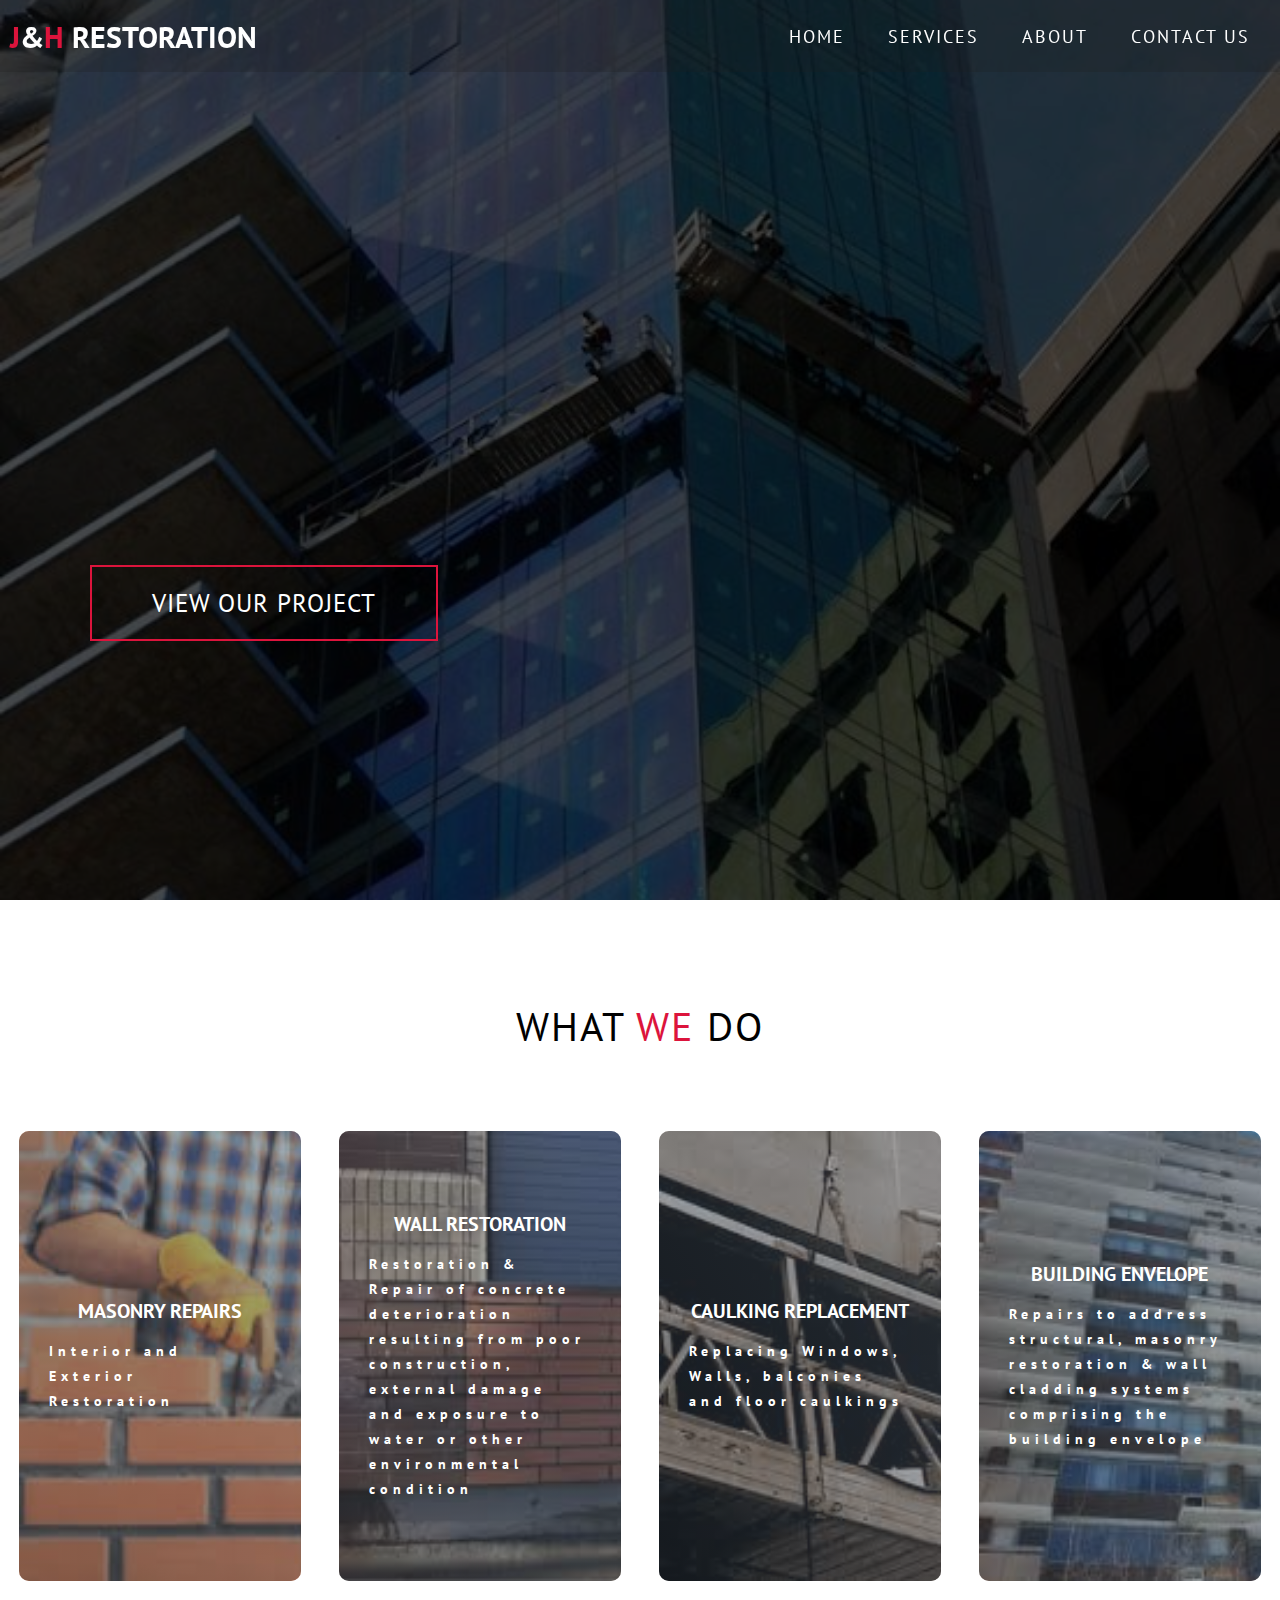
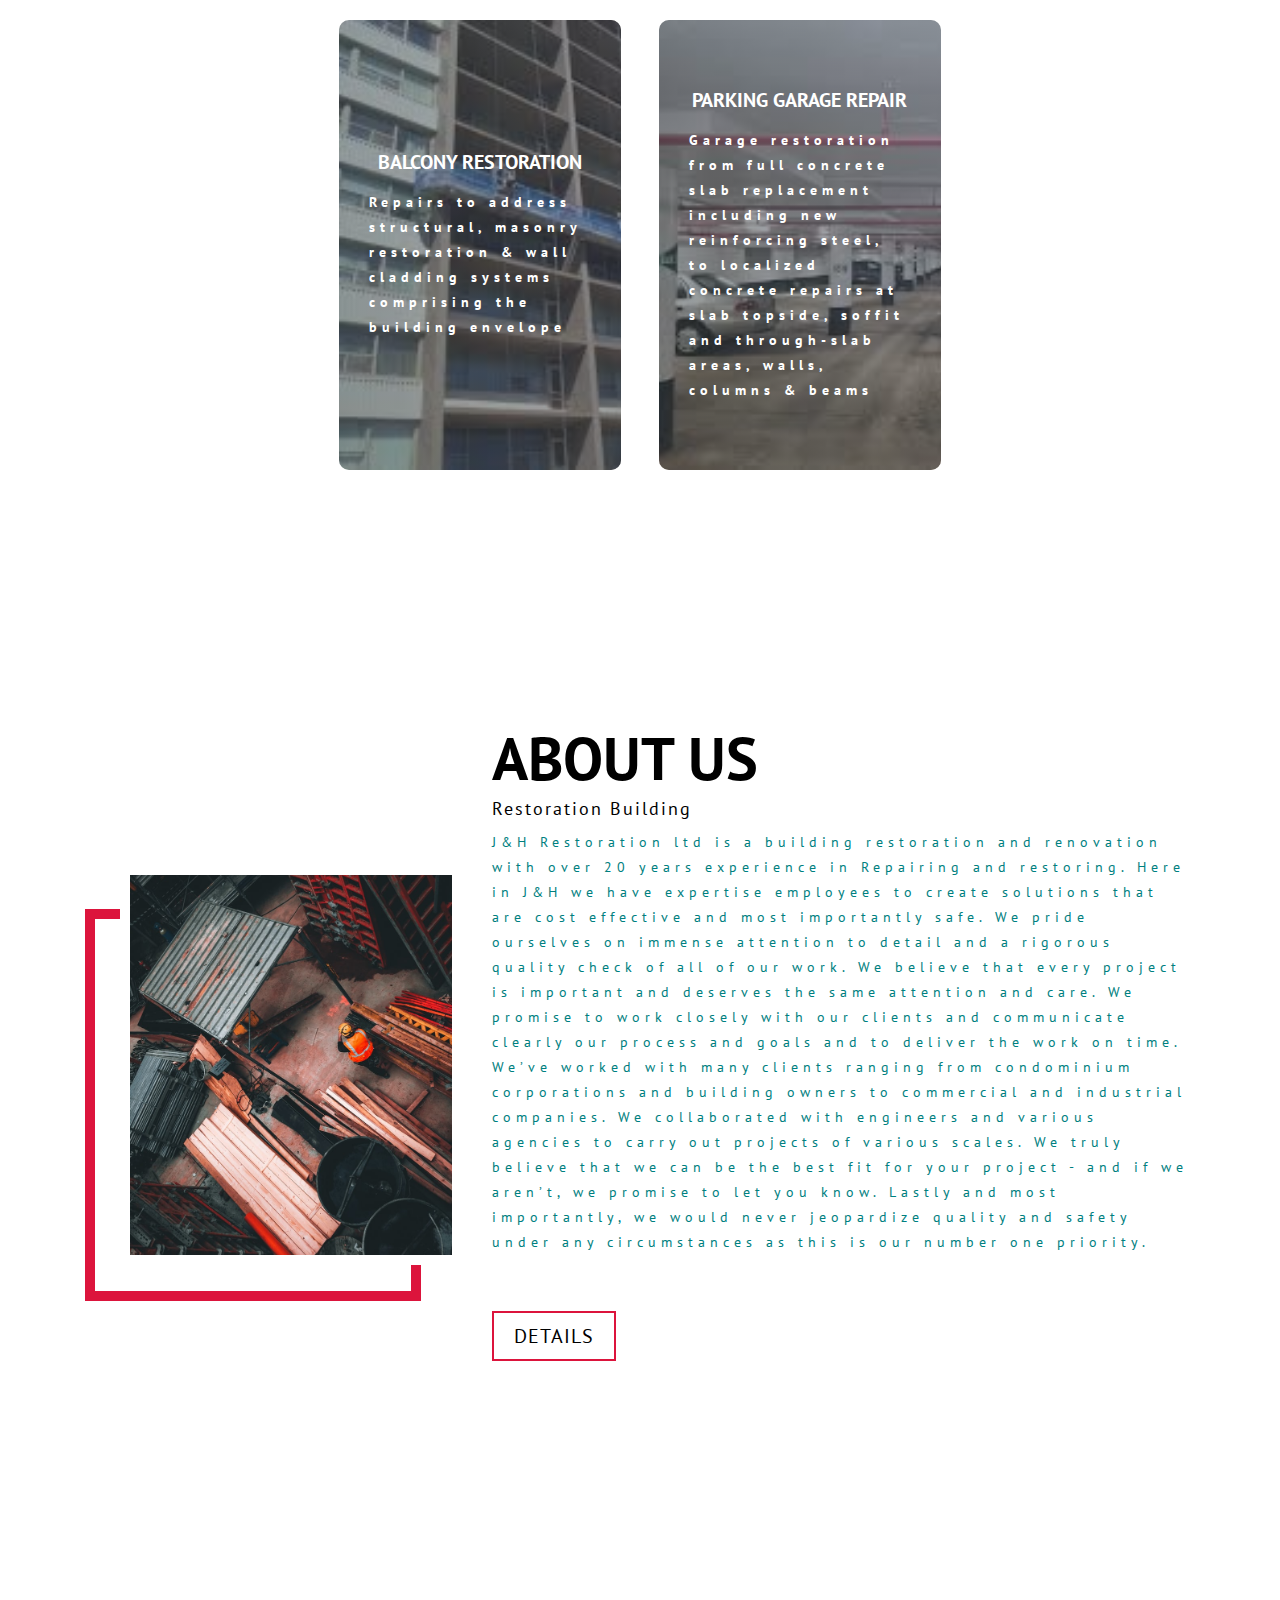
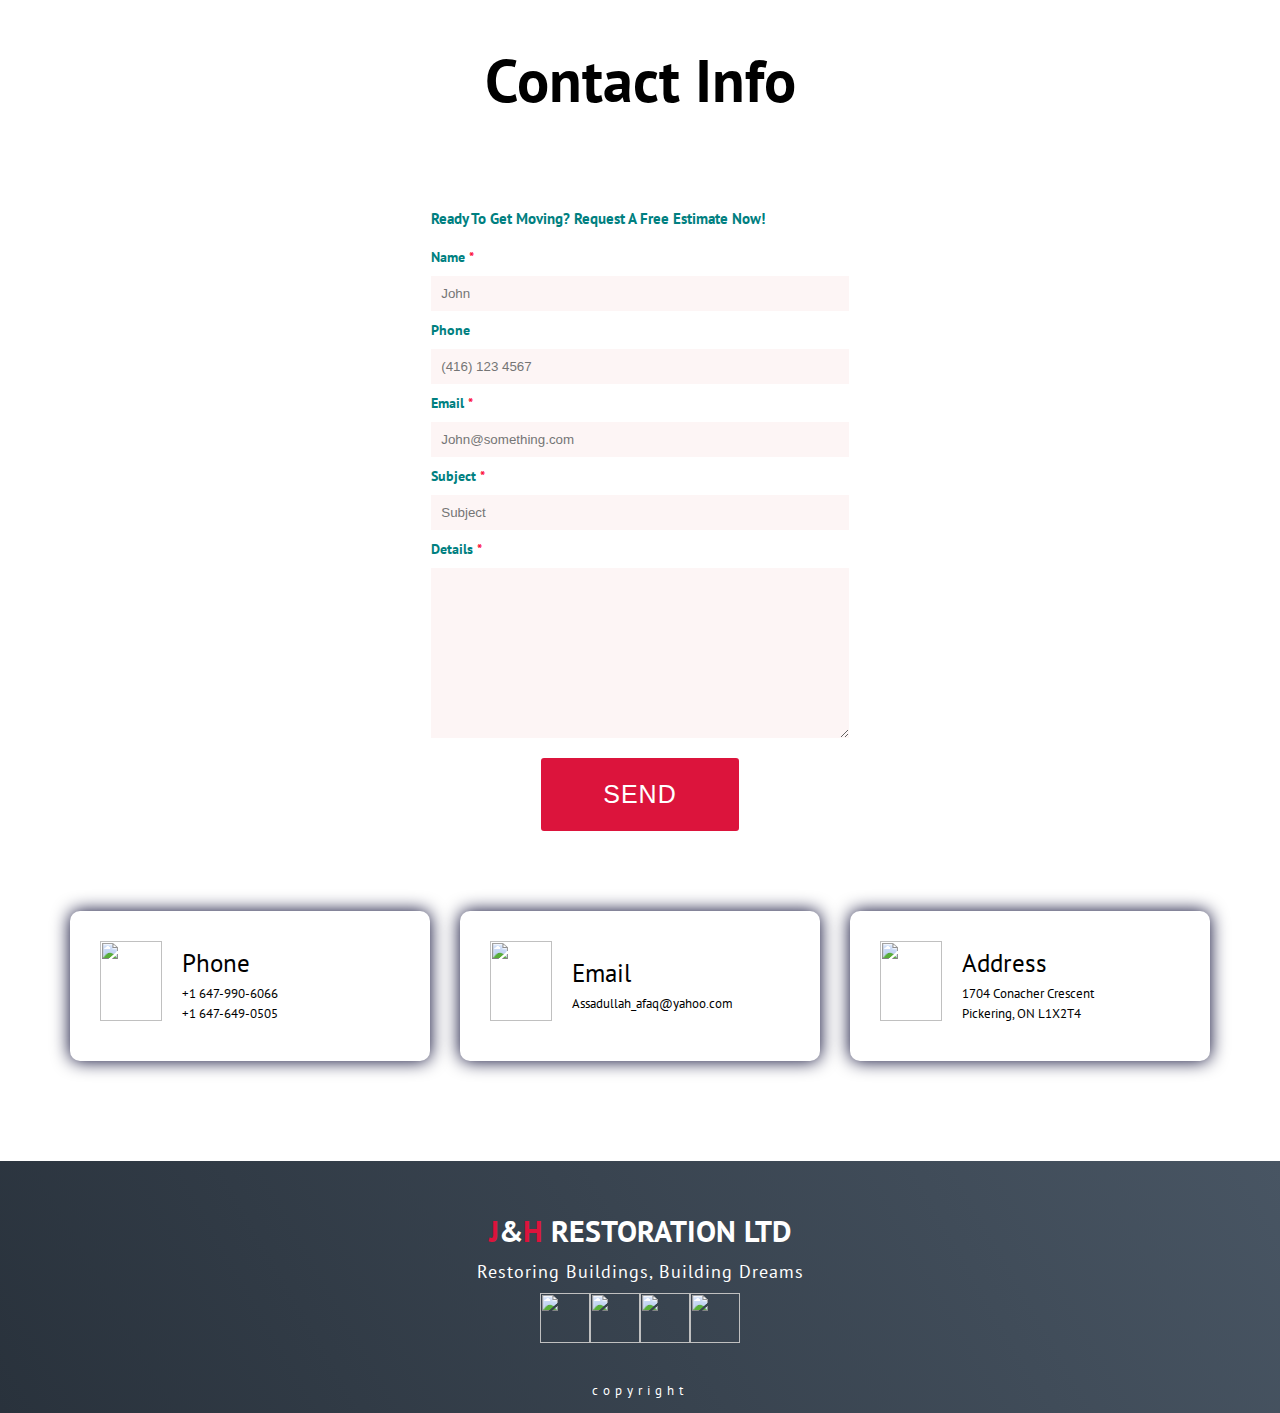
==== Construction_Company/index.html @ 731e650f "updated" ====
<!DOCTYPE html>
<html lang="en">
<head>
    <meta charset="UTF-8">
    <meta name="viewport" content="width=device-width, initial-scale=1.0">
    <title>Asadullah Karimullah</title>
    <!-- Style Page -->
    <link rel="stylesheet" href="style.css">

    <!-- Font Awesome -->
    <script src="https://kit.fontawesome.com/8b429471a8.js" crossorigin="anonymous"></script>

</head>
<body>
    <!-- Header -->
    <section id="header">
        <div class="header container">
            <div class="nav-bar">
                <div class="brand">
                    <a href="#hero"><h1><span>J</span>&<span>H</span> Restoration</h1></a>
                </div>
                <div class="nav-list">
                    <div class="hamburger"><div class="bar"></div></div>
                    <ul>
                        <li><a href="#hero" data-after="HOME">Home</a></li>
                        <li><a href="#services" data-after="SERVICE">Services</a></li>
                        <li><a href="#about" data-after="ABOUT">About</a></li>
                        <li><a href="#contact" data-after="CONTACT US">contact Us</a></li>
                    </ul>
                </div>
            </div>
        </div>
    </section>

    <!-- End Of Header -->

    <!-- Hero Section -->
    <section id="hero">
        <div class="hero container">
            <div>
                <h1>Welcome to <span></span></h1>
                <h1>J&H <span></span></h1>
                <h1>Restoration ltd <span></span></h1>
                <a href="#services" type="button" class="cta">View our Project</a>
            </div>
        </div>
    </section>
    <!-- End Of Hero Section -->

    <!-- Service Section -->
    <section id="services">
        <div class="services container">
            <div class="service-top">
                <h1 class="section-title">
                    What<span> we </span>Do
                </h1>
                <p></p>

            </div>
            <div class="service-bottom">
                <div class="service-item" id="service_item1">
                    <h2>Masonry Repairs</h2>
                    <p>Interior and Exterior Restoration</p>
                </div>
                <div class="service-item" id="service_item2">
                    <h2>Wall Restoration</h2>
                    <p>Restoration & Repair of concrete deterioration resulting from poor construction, external damage and exposure to water or other environmental condition</p>
                </div>
                <div class="service-item" id="service_item3">
                    <h2>Caulking Replacement</h2>
                    <p>Replacing Windows, Walls, balconies and floor caulkings </p>
                </div>
                <div class="service-item" id="service_item4">
                    <h2>Building Envelope</h2>
                    <p>Repairs to address structural, masonry restoration & wall cladding systems comprising the building envelope</p>
                </div>
                 <div class="service-item" id="service_item5">
                    <h2>Balcony Restoration</h2>
                    <p>Repairs to address structural, masonry restoration & wall cladding systems comprising the building envelope</p>
                </div>
                 <div class="service-item" id="service_item6">
                    <h2>Parking Garage Repair</h2>
                    <p>Garage restoration from full concrete slab replacement including new reinforcing steel, to localized concrete repairs at slab topside, soffit and through-slab areas, walls, columns & beams</p>
                </div>
            </div>
        </div>
    </section>

    <!-- End of Hero Section -->

    <!-- About Section  -->
    <section id="about">
        <div class="about container">
            <div class="col-left">
                <div class="about-img">
                    <img src="images/about1.jpg" alt="">
                </div>
            </div>
            <div class="col-right">
                <h1 class="section-title">ABOUT <span>US</span></h1>
                <h2>Restoration Building</h2>
                <p>J&H Restoration ltd is a building restoration and renovation with over 20 years experience in Repairing and restoring. Here in J&H we have expertise employees to create solutions that are cost effective and most importantly safe. We pride ourselves on immense attention to detail and a rigorous quality check of all of our work. We believe that every project is important and deserves the same attention and care. We promise to work closely with our clients and communicate clearly our process and goals and to deliver the work on time. We’ve worked with many clients ranging from condominium corporations and building owners to commercial and industrial companies. We collaborated with engineers and various agencies to carry out projects of various scales. We truly believe that we can be the best fit for your project - and if we aren’t, we promise to let you know. Lastly and most importantly, we would never jeopardize quality and safety under any circumstances as this is our number one priority.</p>
                <a href="#" class="cta">Details</a>
            </div>
        </div>
    </section>

    <!-- End Of About Section  -->

    <!-- Contact Info -->
    <section id="contact">
        <div class="contact container">
            <div>
                <h1 class="section-title">Contact Info</h1>
            </div>

                <div class="contact_us">
                <h2>Ready To Get Moving? Request A Free Estimate Now!</h2>
                <form action="">
                    <div class="form_item">
                        <label for="name">Name <span>*</span></label>
                        <input type="text" id="name"  placeholder="John">
                    </div>
                    <div class="form_item">
                        <label for="name">Phone <span></span></label>
                        <input type="text" id="name"  placeholder="(416) 123 4567 ">
                    </div>
                    <div class="form_item">
                        <label for="name">Email <span>*</span></label>
                        <input type="text" id="name"  placeholder="John@something.com">
                    </div>
                    <div class="form_item">
                        <label for="name">Subject <span>*</span></label>
                        <input type="text" id="name"  placeholder="Subject">
                    </div>
                    <div class="form_item">
                        <label for="note">Details <span>*</span></label>
                        <textarea name="note" id="note" cols="25" rows="10" ></textarea>
                    </div>
                    <button type="submit" class="cta" style="background-color: crimson; cursor: pointer;" >SEND</button>
                </form>
            </div>


            <div class="contact-items">
                <div class="contact-item">
                    <div class="icon"><img src="https://img.icons8.com/cute-clipart/64/000000/phone.png"/></div>
                    <div class="contact-info">
                        <h1>Phone</h1>
                        <h2>+1 647-990-6066</h2>
                        <h2>+1 647-649-0505</h2>
                    </div>
                </div>
            
            
                <div class="contact-item">
                    <div class="icon"><img src="https://img.icons8.com/bubbles/50/000000/email.png"/></div>
                    <div class="contact-info">
                        <h1>Email</h1>
                        <h2>Assadullah_afaq@yahoo.com</h2>
                    </div>
                </div>
            
            
                <div class="contact-item">
                    <div class="icon"><img src="https://img.icons8.com/cute-clipart/64/000000/address.png"/></div>
                    <div class="contact-info">
                        <h1>Address</h1>
                        <h2>1704 Conacher Crescent</h2>
                        <h2>Pickering, ON L1X2T4</h2>
                    </div>
                </div>
                </div>
        </div>
    </section>

    <!-- End Of Contact Info -->

    <!-- Footer -->
    <section id="footer">
        <div class="footer container">
            <div class="brand"><h1><span>J</span>&<span>H</span> Restoration Ltd</h1></div>
            <h2>Restoring Buildings, Building Dreams</h2>
            <div class="social-icon">
                <div class="social-item">
                    <a href="#"><img src="https://img.icons8.com/fluent/48/000000/facebook-new.png"/></a>
                </div>
                  <div class="social-item">
                    <a href="#"><img src="https://img.icons8.com/fluent/48/000000/instagram-new.png"/></a>
                </div>
                  <div class="social-item">
                    <a href="#"><img src="https://img.icons8.com/fluent/48/000000/twitter.png"/></a>
                </div>
                  <div class="social-item">
                    <a href="#"><img src="https://img.icons8.com/fluent/48/000000/linkedin.png"/></a>
                </div>
            </div>
            <p>copyright</p>
        </div>
    </section>

    <!-- End Of Footer -->

    <script src="main.js"></script>
</body>
</html>
---- Construction_Company/style.css ----
/* ===== Google Fonts ===== */
@import url('https://fonts.googleapis.com/css2?family=Montserrat:wght@300;400;700&display=swap');

@import url('https://fonts.googleapis.com/css2?family=PT+Sans:ital,wght@0,400;0,700;1,400;1,700&display=swap');

/* ===== General Tags ===== */

/* ===== Whole body ===== */
*{
    padding: 0;
    margin: 0;
    box-sizing: border-box; 
}

html{
    font-size: 10px;
    font-family: 'PT Sans', 'Montserrat', sans-serif;
    scroll-behavior: smooth;
}

/* ===== Unlisted Items ===== */
ul{
    margin: 0;
    padding: 0;
    list-style: none;
}

/* ===== Links ===== */
a{
    text-decoration: none;
    color: var(--text-primary-color);
}

/* ===== Images ===== */

img{
    height: 100%;
    width: 100%;
    object-fit: cover;
}

/* ===== Paragraphs ====== */

p{
    color: black;
    font-size: 1.4rem;
    margin-top: 5px;
    line-height: 2.5rem;
    font-weight: 300;
    letter-spacing: .5rem;
}

/* ====== Buttons ====== */

.cta{
    display: inline-block;
    padding: 10px 30px;
    color: white;
    background-color: transparent;
    border: 2px solid crimson;
    font-size: 2rem;
    text-transform: uppercase;
    letter-spacing: .1rem;
    margin-top: 36px;
    transition: .3s ease;
    transition-property: background-color, color;
}

.cta:hover{
    color: white;
    background-color: crimson;
}

.brand h1{
    font-size: 3rem;
    text-transform: uppercase;
    color: white;
}

.brand h1 span{
    color: crimson;
}

/* Header */
#header{
    position: fixed;
    z-index: 1000;
    left: 0;
    top: 0;
    width: 100vw;
    height: auto;
}

#header .header{
    min-height: 8vh;
    background-color: rgba(31,30,30,0.24);
    transition: .5s ease background-color;
}

.header .nav-bar{
    display: flex;
    align-items: center;
    justify-content: space-between;
    width: 100%;
    height: 100%;
    max-width: 1300px;
    padding: 0 10px;
}

#header .nav-list ul{
    list-style: none;
    position: absolute;
    background-color: rgb(31,30,30);
    width: 100vw;
    height: 100vh;
    left: 100%;
    top: 0;
    display: flex;
    justify-content: center;
    align-items: center;
    z-index: 1;
    overflow-x: hidden;
    flex-direction: column;
    transition: .5s ease left;
}

#header .nav-list ul.active{
    left: 0;
}

#header .nav-list ul a{
    font-size: 2.5rem;
    font-weight: 500;
    letter-spacing: .2rem;
    text-decoration: none;
    color: white;
    text-transform: uppercase;
    padding: 20px;
    display: block;
}

#header .nav-list ul a::after{
    content: attr(data-after);
    position: absolute;
    top: 50%;
    left: 50%;
    transform: translate(-50px, -50px) scale(0);
    color: rgba(240, 248, 255, .021);
    font-size: 10rem;
    letter-spacing: 50px;
    z-index: -1;
}

#header .nav-list ul li:hover a::after{
    transform: translate(-50px, -50px) scale(1);
    letter-spacing: initial;
    transition: .3s ease letter-spacing;
}

#header .nav-list ul li:hover a{
    color: crimson;
}

#header .hamburger{
    height: 60px;
    width: 60px;
    display: inline-block;
    border: 3px solid white;
    border-radius: 50%;
    position: relative;
    display: flex;
    align-items: center;
    justify-content: center;
    cursor: pointer;
    z-index: 100;
    transform: scale(.8);
    margin-right: 20px;
}

#header .hamburger:after{
    position: absolute;
    content: '';
    height: 100%;
    width: 100%;
    border-radius: 50%;
    border: 3px solid white;
    animation: hamburger_pulse 1s ease infinite;
}

#header .hamburger .bar{
    height: 2px;
    width: 30px;
    position: relative;
    background-color: white;
    z-index: -1; 
}

#header .hamburger .bar::after,
#header .hamburger .bar::before{
    content: ' ';
    position: absolute;
    height: 100%;
    width: 100%;
    left: 0;
    background-color: white;
    transition: .3s ease;
    transition-property: top, bottom;
}

#header .hamburger .bar::after{
    top: 8px;
}

#header .hamburger .bar::before{
    bottom: 8px;
}

#header .hamburger.active .bar::before {
    bottom: 0;
}

#header .hamburger.active .bar::after{
    top: 0;
}










/* End Of Header */

.container{
    min-height: 100vh;
    width: 100%;
    display: flex;
    align-items: center;
    justify-content: center;
}

#hero{
    background-image: url(images/background4.jpg);
    background-size: cover;
    background-position:center;
    position: relative;
    z-index: 1;
}

#hero::after{
    content: '';
    position: absolute;
    left: 0;
    top: 0;
    height: 100%;
    width: 100%;
    background-color: black;
    opacity: 0.7;
    z-index: -1;
}

#hero .hero{
    max-width: 1200px;
    margin: 0 auto;
    padding: 0 50px;
    justify-content: flex-start;
}

#hero h1{
    display: block;
    width: fit-content;
    font-size: 4rem;
    position: relative;
    color: transparent;
    animation: text_reveal .5s ease forwards;
    animation-delay: 1s;
}

#hero h1:nth-child(1){
    animation-delay: 1s;
}

#hero h1:nth-child(2){
    animation-delay: 2s;
}

#hero h1:nth-child(3){
    animation: text_reveal_name .5s ease forwards;
    animation-delay: 3s;
}

#hero h1 span{
    position: absolute;
    top: 0;
    left: 0;
    height: 100%;
    width: 0;
    background-color: crimson;
    animation: text_reveal_box 1s ease;
    animation-delay: .5s;
}

#hero h1:nth-child(1) span{
    animation-delay: .5s;
}

#hero h1:nth-child(2) span{
    animation-delay: 1.5s;
}

#hero h1:nth-child(3) span{
    animation-delay: 2.5s;
}


/* KeyFrames */

@keyframes text_reveal_box{
    50%{
        width: 100%;
        left: 0;
    }

    100% {
        width: 0;
        left: 100%;
    }
}

@keyframes text_reveal{
    100%{
        color: white;
    }
}

@keyframes text_reveal_name{
    100%{
        color: crimson;
        /* font-weight: 500; */
    }
}



/* Services Section */

#services .services{
    flex-direction: column;
    text-align: center;
    max-width: 1500px;
    margin: 0 auto;
    padding: 100px 0;
}

#services .section-title{
    font-size: 4rem;
    font-weight: 300;
    color: black;
    margin-bottom: 10px;
    text-transform: uppercase;
    letter-spacing: .2rem;
    text-align: center;
}

#services .section-title span{
    color: crimson;
}

#services .service-top{
    max-width: 500px;
    margin: 0 auto;
}



#services .service-bottom {
    display: flex;
    align-items: center;
    justify-content: center;
    flex-wrap: wrap;
    margin-top: 50px;
}

#services .service-item{
    flex-basis: 80%;
    display: flex;
    align-items: center;
    justify-content: center;
    flex-direction: column;
    padding: 30px;
    border-radius: 10px;
    /* background-image: url(images/service_bg.jpg); */
    background-size: cover;
    margin: 10px 5px;
    position: relative;
    z-index: 1;
    overflow: hidden;
    text-align: center;
    /* top: 50%;
    bottom: 50%; */
    height: 50vh;


}

#services #service_item1{
background-image: url(images/masonry5.jpg);

}

#services #service_item2{
background-image: url(images/masonry4.jpg);
}

#services #service_item3{
background-image: url(images/caulking4.jpg);
}

#services #service_item4{
background-image: url(images/envelope1.jpg);
}

#services #service_item5{
background-image: url(images/balcony3.jpg);
}

#services #service_item6{
background-image: url(images/garage2.jpg);
}


#services .service-item::after{
    content: ' ';
    position: absolute;
    left: 0;
    top: 0;
    height: 100%;
    width: 100%;
    background-image: linear-gradient(60deg, #29323c 0%, #485563 100%);
    opacity: 0.5;
    z-index: -1;
}

#services .service-bottom .icon{
    height: 80px;
    width: 80px;
    margin-bottom: 20px;
}

#services .service-item h2{
    font-size: 2rem;
    color: white;
    margin-bottom: 10px;
    text-transform: uppercase;
}

#services .service-item p{
    color: white;
    text-align: left;
    font-weight: 600;


}

/* End Of Services Section */


/* About Me */

#about .about{
    flex-direction: column-reverse;
    text-align: center;
    max-width: 1200px;
    margin: 0 auto;
    padding: 100px 20px;
    font-family: 'PT Sans';
    

}

#about .col-left{
    width: 250px;
    height: 360px;
}

#about .col-right{
    width: 100%;
}

#about .col-right h2{
    font-size: 1.8rem;
    font-weight: 500;
    letter-spacing: .2rem;
    margin-bottom: 10px;
}

#about .col-right p{
    margin-bottom: 20px;
    color:teal;
}

#about .col-right .cta{
    color: black;
    margin-bottom: 50px;
    padding: 10px 20px;
    font-size: 2rem;
}

#about .col-left .about-img{
    height: 100%;
    width: 100%;
    position: relative;
    border: 10px solid white;
}

#about .col-left .about-img::after{
    content: ' ';
    position: absolute;
    left: -33px;
    top: 19px;
    height: 98%;
    width: 98%;
    border: 7px solid crimson;
    z-index: -1;
}

/* End Of About Me */

/* Contact Info */
#contact .contact{
    flex-direction: column;
    max-width: 1200px;
    margin: 0 auto;
}

#contact .contact-items{
    width: 400px;
}

#contact .contact-item{
    width: 80%;
    padding: 20px;
    text-align: center;
    border-radius: 10px;
    padding: 30px;
    margin: 30px;
    display: flex;
    justify-content: center;
    align-items: center;
    flex-direction: column;
    box-shadow: 0px 0px 18px 0 #00002c;
    transition: .3s ease box-shadow;
}

#contact .contact-item:hover{
    box-shadow: 0px 0px 5px 0 #00002c;

}

#contact .icon{
    width: 70px;
    margin: 0 auto;
    margin-bottom: 10px;
}

#contact .contact-info h1{
    font-size: 2.5rem;
    font-weight: 500;
    margin-bottom: 5px;
}

#contact .contact-info h2{
    font-size: 1.3rem;
    line-height: 2rem;
    font-weight: 500;
}

/* End Of Contact Info */

/* Contact Us */
.contact_us{
    background-color: white;
    margin: 70px;

}


.contact_us h2{
    color:teal;
    padding: 20px;
}

.contact_us .form_item{
    display: flex;
    flex-direction: column;
}

.contact_us .form_item label{
    margin-left: 20px;
    font-weight: 600;
    font-size: 140%;
    color:teal;
}

.contact_us .form_item label span{
    color: rgb(252, 6, 55);
}


.contact_us .form_item input{
    margin: 10px 20px;
    padding: 10px;
    background-color: rgb(253, 245, 245);
    border-style: none;
}

.contact_us .form_item textarea{
    margin: 10px 20px;
    padding: 10px;
    background-color: rgb(253, 245, 245);
    border-style: none;
}
.contact_us button.cta{
  
    align-items: center;
    margin: 10px 130px;
    border-radius: 3px;

}


/* End of Contact Us */

/* Footer */
#footer{
    background-image: linear-gradient(60deg, #29323c 0%, #485563 100%);
}

#footer .footer{
    min-height: 200px;
    flex-direction: column;
    padding-top: 50px;
    padding-bottom: 10px;
}

#footer h2{
    color: white;
    font-weight: 500;
    font-size: 1.8rem;
    letter-spacing: .1rem;
    margin-top: 10px;
    margin-bottom: 10px;
}

#footer .social-icon{
    display: flex;
    margin-bottom: 30px;
}

#footer .social-item{
    width: 50px;
    height: 50px;
    margin-bottom: 0 5px;
}

#footer .social-item img{
    filter: grayscale(0);
    transition: .3s ease filter;
}

#footer .social-item img:hover{
    filter: grayscale(0.6);
}

#footer p{
    color: white;
    font-size: 1.3rem;

}

/* End Of Footer */


/* Responsive For Tablet */
@media only screen and (min-width: 768px){
    .cta{
        font-size: 2.5rem;
        padding: 20px 60px;
    }

    h1.section-title{
        font-size: 6rem;
    }

    #hero h1{
        font-size: 7rem;
    }

    #services .service-bottom .service-item{
        flex-basis: 45%;
        margin: 2.5%;

    }

    #about .about{
        flex-direction: row;
    }

    #about .col-left{
        width: 600px;
        height: 400px;
        padding-left: 60px;
    }

    #about .about .col-left .about-img::after{
        left: -45px;
        top: 34px;
        height: 98%;
        width: 98%;
        border: 10px solid crimson;
        z-index: -1;
    }

    #about .col-right{
        text-align: left;
        padding: 30px;
    }

    #about .col-right h1{
        text-align: left;
    }

    #contact .contact{
        flex-direction: column;
        padding: 100px 0;
        align-items: center;
        justify-content: center;
        min-height: 20vh;
    }

    #contact .contact-items {
        width: 100%;
        display: flex;
        flex-direction: row;
        justify-content: space-evenly;
        
        margin: 0;

    }

    #contact .contact-item{
        width: 30%;
        flex-direction: row;
        margin: 0;
    }

    #contact .contact-item .icon{
        height: 80px;
        width: 80px;
    }
    
    #contact .contact-item .icon img{
        object-fit: contain;
    }

    #contact .contact-item .contact-info{
        width: 100%;
        text-align: left;
        padding-left: 20px;
    }


}

/* End of Responsive For Tablet */

/* Responsive For Large Screen */
@media only screen and (min-width: 1200px){

    #header .hamburger{
        display: none;
    }

    #header .nav-list ul{
        position: initial;
        display: block;
        height: auto;
        width: fit-content;
        background-color: transparent;
    }

    #header .nav-list ul li{
        display: inline-block;
    }

    #header .nav-list ul li a{
        font-size: 1.8rem;
    }

    #header .nav-list ul a::after{
        display: none;
    }



    #services .service-bottom .service-item{
        flex-basis: 22%;
        margin: 1.5%;
    }


}


/* End Of Responsive For Large Screen */



@keyframes hamburger_pulse{
    0%{
        opacity: 1;
        transform: scale(1);
    }

    100%{
        opacity: 0;
        transform: scale(1.5);
    }
}
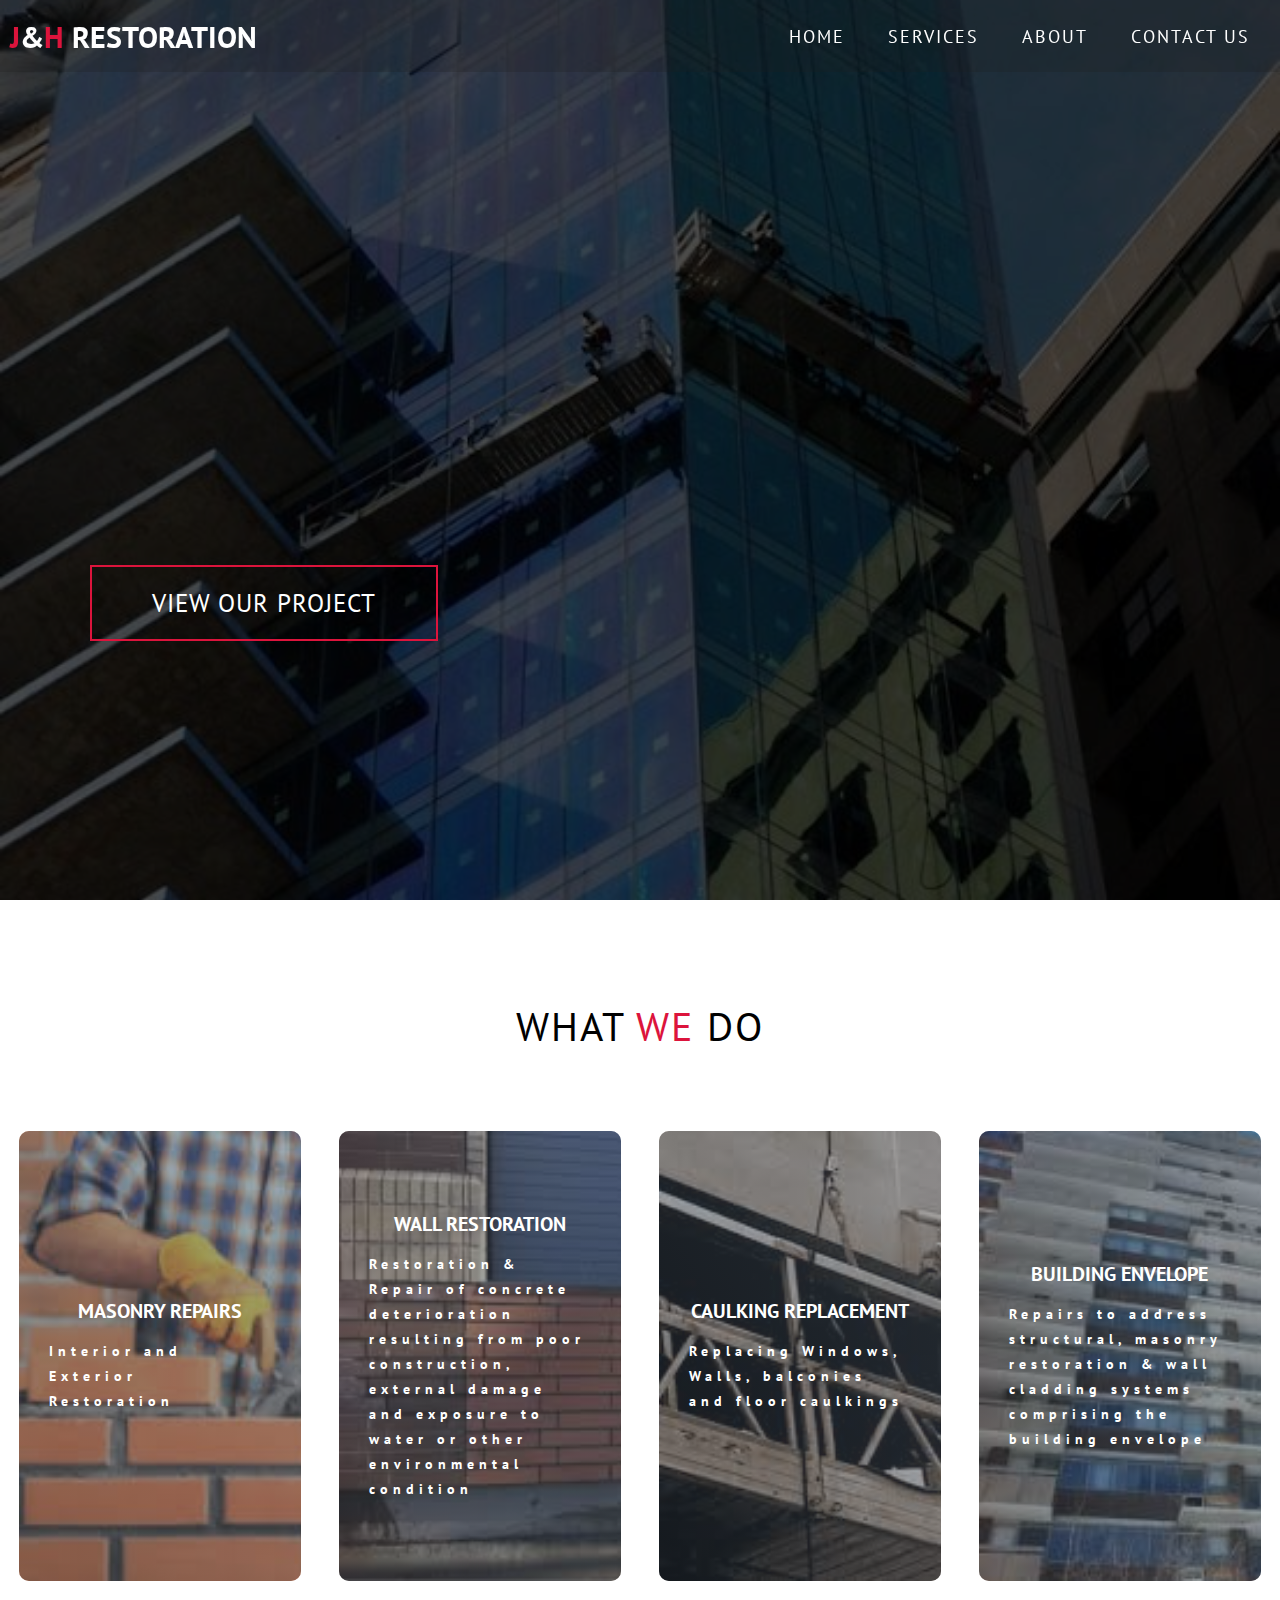
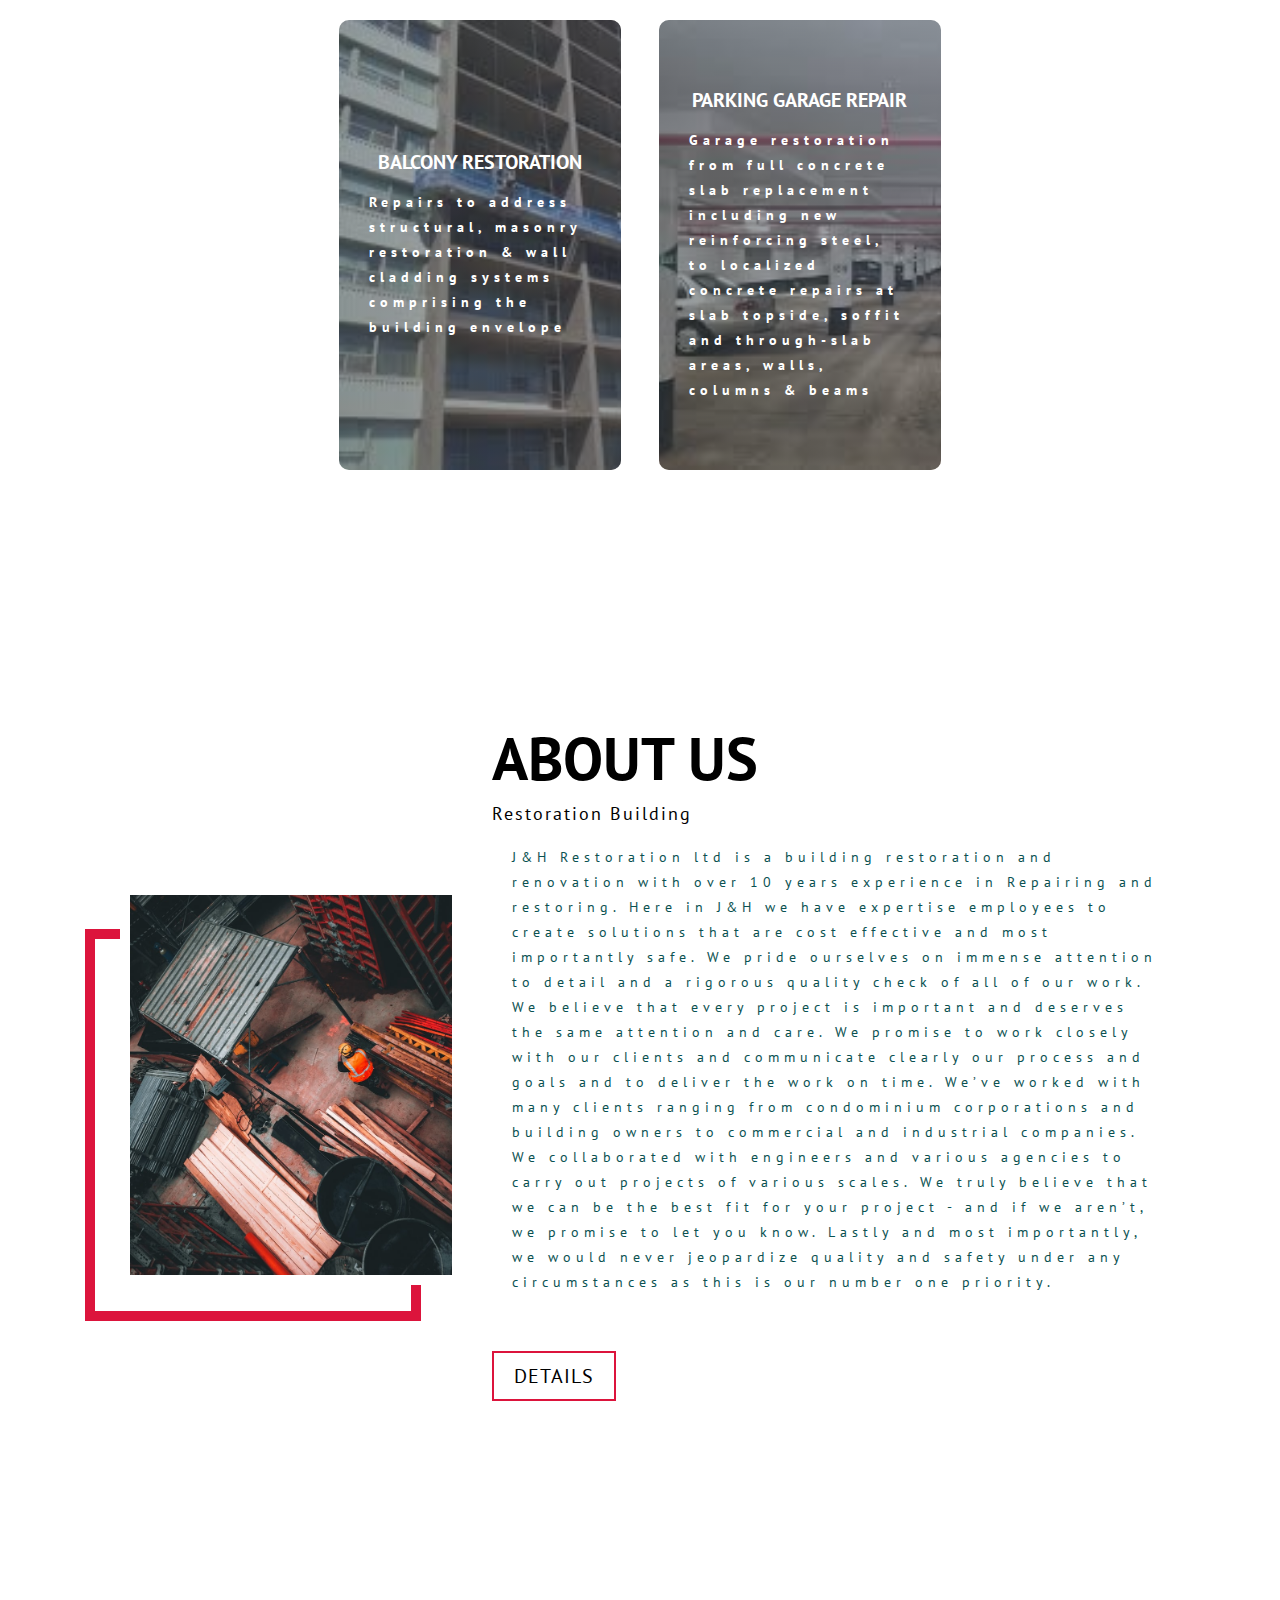
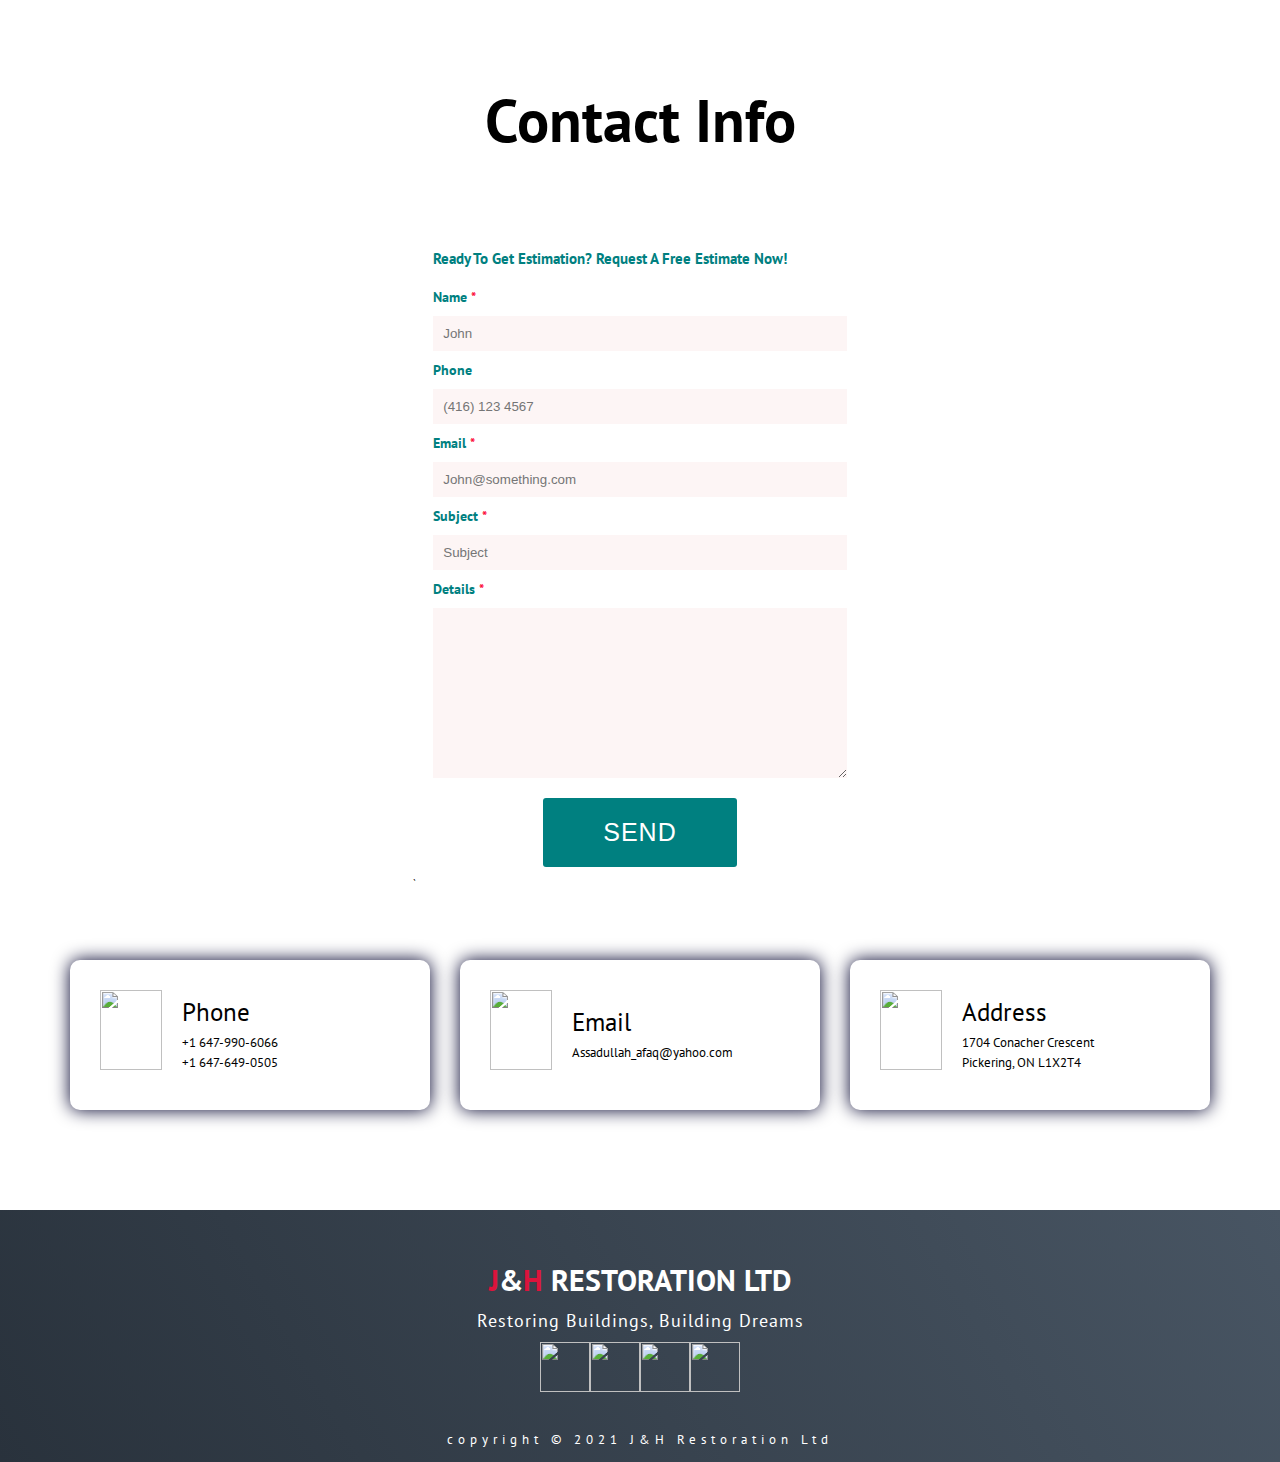
==== commit 31f1b143: "updated" ====
--- a/Construction_Company/index.html
+++ b/Construction_Company/index.html
@@ -1,206 +1,264 @@
 <!DOCTYPE html>
 <html lang="en">
-<head>
-    <meta charset="UTF-8">
-    <meta name="viewport" content="width=device-width, initial-scale=1.0">
+  <head>
+    <meta charset="UTF-8" />
+    <meta name="viewport" content="width=device-width, initial-scale=1.0" />
     <title>Asadullah Karimullah</title>
     <!-- Style Page -->
-    <link rel="stylesheet" href="style.css">
+    <link rel="stylesheet" href="style.css" />
 
     <!-- Font Awesome -->
-    <script src="https://kit.fontawesome.com/8b429471a8.js" crossorigin="anonymous"></script>
-
-</head>
-<body>
+    <script
+      src="https://kit.fontawesome.com/8b429471a8.js"
+      crossorigin="anonymous"
+    ></script>
+  </head>
+  <body>
     <!-- Header -->
     <section id="header">
-        <div class="header container">
-            <div class="nav-bar">
-                <div class="brand">
-                    <a href="#hero"><h1><span>J</span>&<span>H</span> Restoration</h1></a>
-                </div>
-                <div class="nav-list">
-                    <div class="hamburger"><div class="bar"></div></div>
-                    <ul>
-                        <li><a href="#hero" data-after="HOME">Home</a></li>
-                        <li><a href="#services" data-after="SERVICE">Services</a></li>
-                        <li><a href="#about" data-after="ABOUT">About</a></li>
-                        <li><a href="#contact" data-after="CONTACT US">contact Us</a></li>
-                    </ul>
-                </div>
-            </div>
-        </div>
+      <div class="header container">
+        <div class="nav-bar">
+          <div class="brand">
+            <a href="#hero"
+              ><h1><span>J</span>&<span>H</span> Restoration</h1></a
+            >
+          </div>
+          <div class="nav-list">
+            <div class="hamburger"><div class="bar"></div></div>
+            <ul>
+              <li><a href="#hero" data-after="HOME">Home</a></li>
+              <li><a href="#services" data-after="SERVICE">Services</a></li>
+              <li><a href="#about" data-after="ABOUT">About</a></li>
+              <li><a href="#contact" data-after="CONTACT US">contact Us</a></li>
+            </ul>
+          </div>
+        </div>
+      </div>
     </section>
 
     <!-- End Of Header -->
 
     <!-- Hero Section -->
     <section id="hero">
-        <div class="hero container">
-            <div>
-                <h1>Welcome to <span></span></h1>
-                <h1>J&H <span></span></h1>
-                <h1>Restoration ltd <span></span></h1>
-                <a href="#services" type="button" class="cta">View our Project</a>
-            </div>
-        </div>
+      <div class="hero container">
+        <div>
+          <h1>Welcome to <span></span></h1>
+          <h1>J&H <span></span></h1>
+          <h1>Restoration ltd <span></span></h1>
+          <a href="#services" type="button" class="cta">View our Project</a>
+        </div>
+      </div>
     </section>
     <!-- End Of Hero Section -->
 
     <!-- Service Section -->
     <section id="services">
-        <div class="services container">
-            <div class="service-top">
-                <h1 class="section-title">
-                    What<span> we </span>Do
-                </h1>
-                <p></p>
-
-            </div>
-            <div class="service-bottom">
-                <div class="service-item" id="service_item1">
-                    <h2>Masonry Repairs</h2>
-                    <p>Interior and Exterior Restoration</p>
-                </div>
-                <div class="service-item" id="service_item2">
-                    <h2>Wall Restoration</h2>
-                    <p>Restoration & Repair of concrete deterioration resulting from poor construction, external damage and exposure to water or other environmental condition</p>
-                </div>
-                <div class="service-item" id="service_item3">
-                    <h2>Caulking Replacement</h2>
-                    <p>Replacing Windows, Walls, balconies and floor caulkings </p>
-                </div>
-                <div class="service-item" id="service_item4">
-                    <h2>Building Envelope</h2>
-                    <p>Repairs to address structural, masonry restoration & wall cladding systems comprising the building envelope</p>
-                </div>
-                 <div class="service-item" id="service_item5">
-                    <h2>Balcony Restoration</h2>
-                    <p>Repairs to address structural, masonry restoration & wall cladding systems comprising the building envelope</p>
-                </div>
-                 <div class="service-item" id="service_item6">
-                    <h2>Parking Garage Repair</h2>
-                    <p>Garage restoration from full concrete slab replacement including new reinforcing steel, to localized concrete repairs at slab topside, soffit and through-slab areas, walls, columns & beams</p>
-                </div>
-            </div>
-        </div>
+      <div class="services container">
+        <div class="service-top">
+          <h1 class="section-title">What<span> we </span>Do</h1>
+          <p></p>
+        </div>
+        <div class="service-bottom">
+          <div class="service-item" id="service_item1">
+            <h2>Masonry Repairs</h2>
+            <p>Interior and Exterior Restoration</p>
+          </div>
+          <div class="service-item" id="service_item2">
+            <h2>Wall Restoration</h2>
+            <p>
+              Restoration & Repair of concrete deterioration resulting from poor
+              construction, external damage and exposure to water or other
+              environmental condition
+            </p>
+          </div>
+          <div class="service-item" id="service_item3">
+            <h2>Caulking Replacement</h2>
+            <p>Replacing Windows, Walls, balconies and floor caulkings</p>
+          </div>
+          <div class="service-item" id="service_item4">
+            <h2>Building Envelope</h2>
+            <p>
+              Repairs to address structural, masonry restoration & wall cladding
+              systems comprising the building envelope
+            </p>
+          </div>
+          <div class="service-item" id="service_item5">
+            <h2>Balcony Restoration</h2>
+            <p>
+              Repairs to address structural, masonry restoration & wall cladding
+              systems comprising the building envelope
+            </p>
+          </div>
+          <div class="service-item" id="service_item6">
+            <h2>Parking Garage Repair</h2>
+            <p>
+              Garage restoration from full concrete slab replacement including
+              new reinforcing steel, to localized concrete repairs at slab
+              topside, soffit and through-slab areas, walls, columns & beams
+            </p>
+          </div>
+        </div>
+      </div>
     </section>
 
     <!-- End of Hero Section -->
 
     <!-- About Section  -->
     <section id="about">
-        <div class="about container">
-            <div class="col-left">
-                <div class="about-img">
-                    <img src="images/about1.jpg" alt="">
-                </div>
-            </div>
-            <div class="col-right">
-                <h1 class="section-title">ABOUT <span>US</span></h1>
-                <h2>Restoration Building</h2>
-                <p>J&H Restoration ltd is a building restoration and renovation with over 20 years experience in Repairing and restoring. Here in J&H we have expertise employees to create solutions that are cost effective and most importantly safe. We pride ourselves on immense attention to detail and a rigorous quality check of all of our work. We believe that every project is important and deserves the same attention and care. We promise to work closely with our clients and communicate clearly our process and goals and to deliver the work on time. We’ve worked with many clients ranging from condominium corporations and building owners to commercial and industrial companies. We collaborated with engineers and various agencies to carry out projects of various scales. We truly believe that we can be the best fit for your project - and if we aren’t, we promise to let you know. Lastly and most importantly, we would never jeopardize quality and safety under any circumstances as this is our number one priority.</p>
-                <a href="#" class="cta">Details</a>
-            </div>
-        </div>
+      <div class="about container">
+        <div class="col-left">
+          <div class="about-img">
+            <img src="images/about1.jpg" alt="" />
+          </div>
+        </div>
+        <div class="col-right">
+          <h1 class="section-title">ABOUT <span>US</span></h1>
+          <h2>Restoration Building</h2>
+          <p>
+            J&H Restoration ltd is a building restoration and renovation with
+            over 10 years experience in Repairing and restoring. Here in J&H we
+            have expertise employees to create solutions that are cost effective
+            and most importantly safe. We pride ourselves on immense attention
+            to detail and a rigorous quality check of all of our work. We
+            believe that every project is important and deserves the same
+            attention and care. We promise to work closely with our clients and
+            communicate clearly our process and goals and to deliver the work on
+            time. We’ve worked with many clients ranging from condominium
+            corporations and building owners to commercial and industrial
+            companies. We collaborated with engineers and various agencies to
+            carry out projects of various scales. We truly believe that we can
+            be the best fit for your project - and if we aren’t, we promise to
+            let you know. Lastly and most importantly, we would never jeopardize
+            quality and safety under any circumstances as this is our number one
+            priority.
+          </p>
+          <a href="#" class="cta">Details</a>
+        </div>
+      </div>
     </section>
 
     <!-- End Of About Section  -->
 
     <!-- Contact Info -->
     <section id="contact">
-        <div class="contact container">
-            <div>
-                <h1 class="section-title">Contact Info</h1>
-            </div>
-
-                <div class="contact_us">
-                <h2>Ready To Get Moving? Request A Free Estimate Now!</h2>
-                <form action="">
-                    <div class="form_item">
-                        <label for="name">Name <span>*</span></label>
-                        <input type="text" id="name"  placeholder="John">
-                    </div>
-                    <div class="form_item">
-                        <label for="name">Phone <span></span></label>
-                        <input type="text" id="name"  placeholder="(416) 123 4567 ">
-                    </div>
-                    <div class="form_item">
-                        <label for="name">Email <span>*</span></label>
-                        <input type="text" id="name"  placeholder="John@something.com">
-                    </div>
-                    <div class="form_item">
-                        <label for="name">Subject <span>*</span></label>
-                        <input type="text" id="name"  placeholder="Subject">
-                    </div>
-                    <div class="form_item">
-                        <label for="note">Details <span>*</span></label>
-                        <textarea name="note" id="note" cols="25" rows="10" ></textarea>
-                    </div>
-                    <button type="submit" class="cta" style="background-color: crimson; cursor: pointer;" >SEND</button>
-                </form>
-            </div>
-
-
-            <div class="contact-items">
-                <div class="contact-item">
-                    <div class="icon"><img src="https://img.icons8.com/cute-clipart/64/000000/phone.png"/></div>
-                    <div class="contact-info">
-                        <h1>Phone</h1>
-                        <h2>+1 647-990-6066</h2>
-                        <h2>+1 647-649-0505</h2>
-                    </div>
-                </div>
-            
-            
-                <div class="contact-item">
-                    <div class="icon"><img src="https://img.icons8.com/bubbles/50/000000/email.png"/></div>
-                    <div class="contact-info">
-                        <h1>Email</h1>
-                        <h2>Assadullah_afaq@yahoo.com</h2>
-                    </div>
-                </div>
-            
-            
-                <div class="contact-item">
-                    <div class="icon"><img src="https://img.icons8.com/cute-clipart/64/000000/address.png"/></div>
-                    <div class="contact-info">
-                        <h1>Address</h1>
-                        <h2>1704 Conacher Crescent</h2>
-                        <h2>Pickering, ON L1X2T4</h2>
-                    </div>
-                </div>
-                </div>
-        </div>
+      <div class="contact container">
+        <div>
+          <h1 class="section-title">Contact Info</h1>
+        </div>
+
+        <div class="contact_us">
+          <h2>Ready To Get Estimation? Request A Free Estimate Now!</h2>
+          <form action="">
+            <div class="form_item">
+              <label for="name">Name <span>*</span></label>
+              <input type="text" id="name" placeholder="John" />
+            </div>
+            <div class="form_item">
+              <label for="name">Phone <span></span></label>
+              <input type="text" id="name" placeholder="(416) 123 4567 " />
+            </div>
+            <div class="form_item">
+              <label for="name">Email <span>*</span></label>
+              <input type="text" id="name" placeholder="John@something.com" />
+            </div>
+            <div class="form_item">
+              <label for="name">Subject <span>*</span></label>
+              <input type="text" id="name" placeholder="Subject" />
+            </div>
+            <div class="form_item">
+              <label for="note">Details <span>*</span></label>
+              <textarea name="note" id="note" cols="25" rows="10"></textarea>
+            </div>
+            <button
+              type="submit"
+              class="cta"
+              style="background-color:teal; cursor: pointer; border: teal;"
+            >
+              SEND
+            </button>
+          </form>
+          `
+        </div>
+
+        <div class="contact-items">
+          <div class="contact-item">
+            <div class="icon">
+              <img
+                src="https://img.icons8.com/cute-clipart/64/000000/phone.png"
+              />
+            </div>
+            <div class="contact-info">
+              <h1>Phone</h1>
+              <h2>+1 647-990-6066</h2>
+              <h2>+1 647-649-0505</h2>
+            </div>
+          </div>
+
+          <div class="contact-item">
+            <div class="icon">
+              <img src="https://img.icons8.com/bubbles/50/000000/email.png" />
+            </div>
+            <div class="contact-info">
+              <h1>Email</h1>
+              <h2>Assadullah_afaq@yahoo.com</h2>
+            </div>
+          </div>
+
+          <div class="contact-item">
+            <div class="icon">
+              <img
+                src="https://img.icons8.com/cute-clipart/64/000000/address.png"
+              />
+            </div>
+            <div class="contact-info">
+              <h1>Address</h1>
+              <h2>1704 Conacher Crescent</h2>
+              <h2>Pickering, ON L1X2T4</h2>
+            </div>
+          </div>
+        </div>
+      </div>
     </section>
 
     <!-- End Of Contact Info -->
 
     <!-- Footer -->
     <section id="footer">
-        <div class="footer container">
-            <div class="brand"><h1><span>J</span>&<span>H</span> Restoration Ltd</h1></div>
-            <h2>Restoring Buildings, Building Dreams</h2>
-            <div class="social-icon">
-                <div class="social-item">
-                    <a href="#"><img src="https://img.icons8.com/fluent/48/000000/facebook-new.png"/></a>
-                </div>
-                  <div class="social-item">
-                    <a href="#"><img src="https://img.icons8.com/fluent/48/000000/instagram-new.png"/></a>
-                </div>
-                  <div class="social-item">
-                    <a href="#"><img src="https://img.icons8.com/fluent/48/000000/twitter.png"/></a>
-                </div>
-                  <div class="social-item">
-                    <a href="#"><img src="https://img.icons8.com/fluent/48/000000/linkedin.png"/></a>
-                </div>
-            </div>
-            <p>copyright</p>
-        </div>
+      <div class="footer container">
+        <div class="brand">
+          <h1><span>J</span>&<span>H</span> Restoration Ltd</h1>
+        </div>
+        <h2>Restoring Buildings, Building Dreams</h2>
+        <div class="social-icon">
+          <div class="social-item">
+            <a href="#"
+              ><img
+                src="https://img.icons8.com/fluent/48/000000/facebook-new.png"
+            /></a>
+          </div>
+          <div class="social-item">
+            <a href="#"
+              ><img
+                src="https://img.icons8.com/fluent/48/000000/instagram-new.png"
+            /></a>
+          </div>
+          <div class="social-item">
+            <a href="#"
+              ><img src="https://img.icons8.com/fluent/48/000000/twitter.png"
+            /></a>
+          </div>
+          <div class="social-item">
+            <a href="#"
+              ><img src="https://img.icons8.com/fluent/48/000000/linkedin.png"
+            /></a>
+          </div>
+        </div>
+        <p>copyright &copy; 2021 J&H Restoration Ltd </p>
+      </div>
     </section>
 
     <!-- End Of Footer -->
 
     <script src="main.js"></script>
-</body>
-</html>+  </body>
+</html>
--- a/Construction_Company/style.css
+++ b/Construction_Company/style.css
@@ -494,12 +494,16 @@
     font-size: 1.8rem;
     font-weight: 500;
     letter-spacing: .2rem;
+    margin-top: 5px;
     margin-bottom: 10px;
 }
 
 #about .col-right p{
-    margin-bottom: 20px;
-    color:teal;
+    color:rgb(11, 82, 82);
+    font-weight: 500;
+    text-align: left;
+    margin: 20px;
+    
 }
 
 #about .col-right .cta{
@@ -585,6 +589,7 @@
     background-color: white;
     margin: 70px;
 
+
 }
 
 
@@ -812,6 +817,8 @@
     }
 
 
+
+
 }
 
 
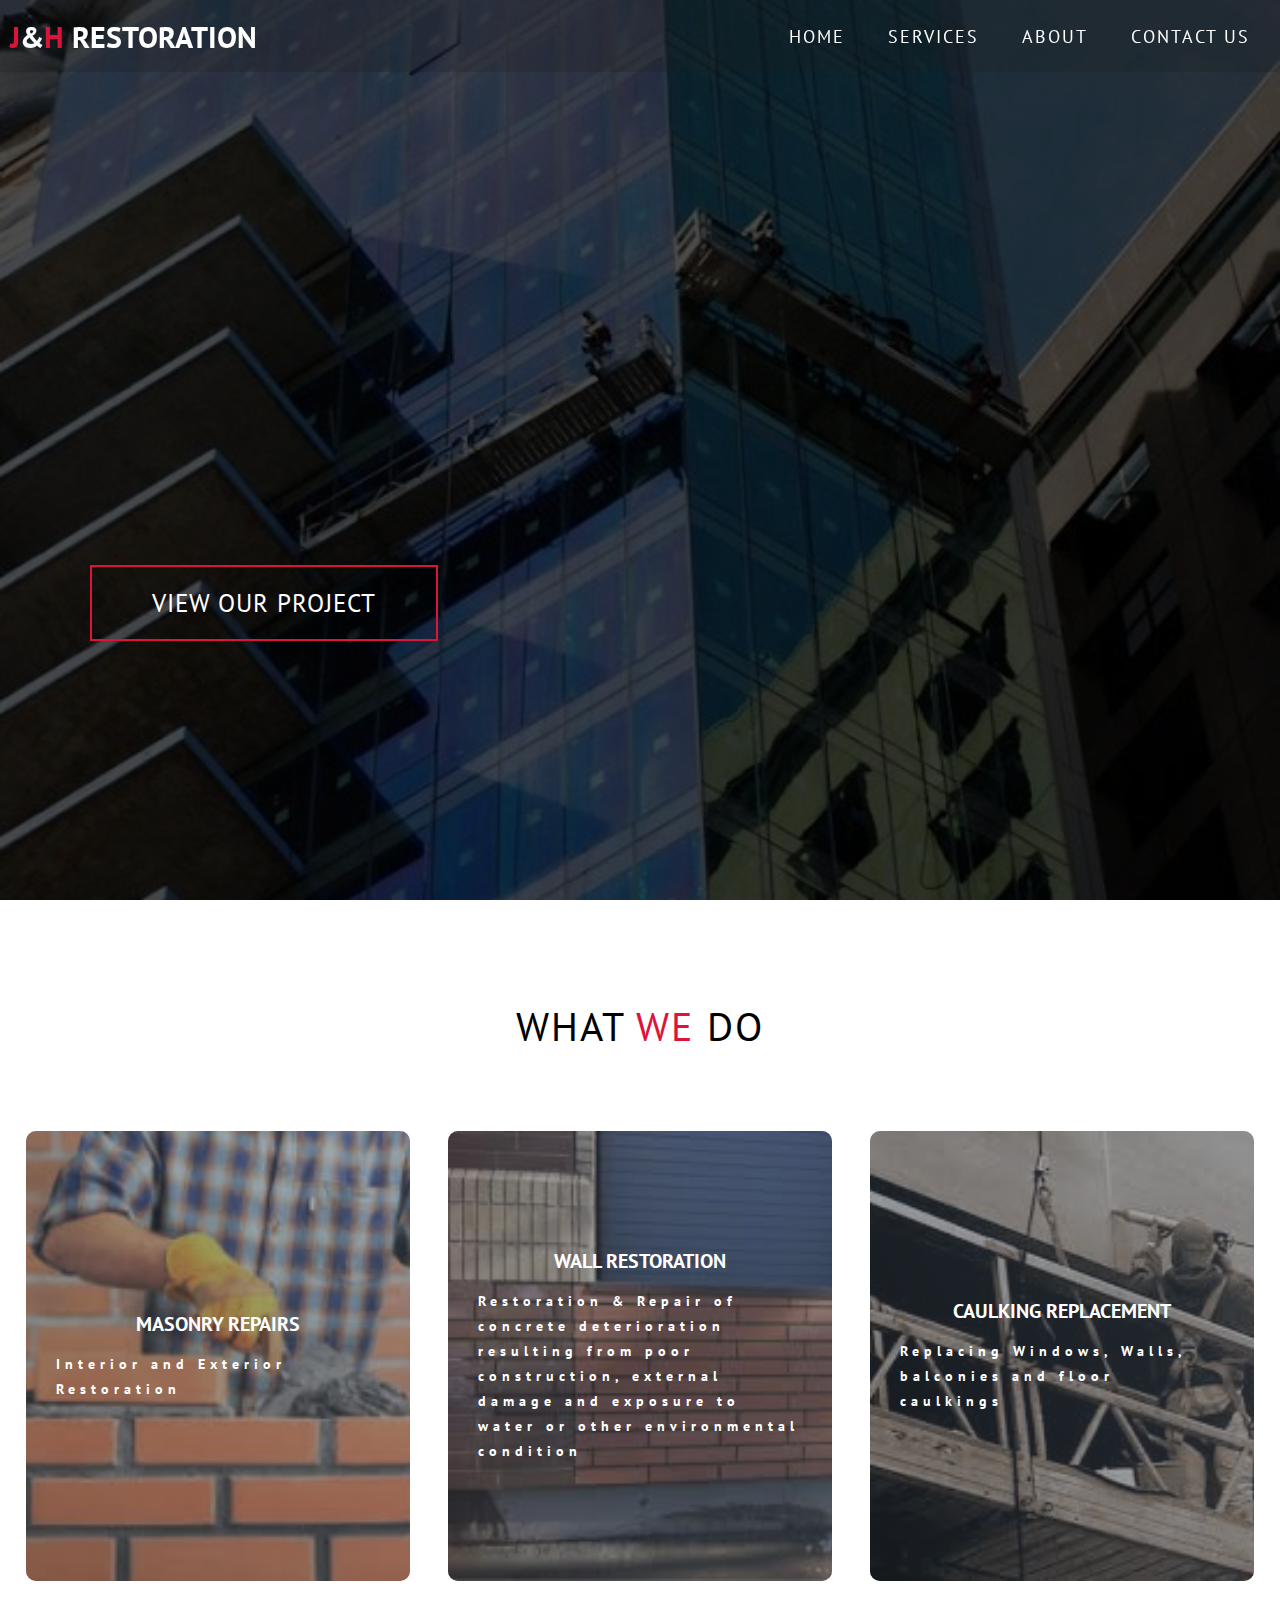
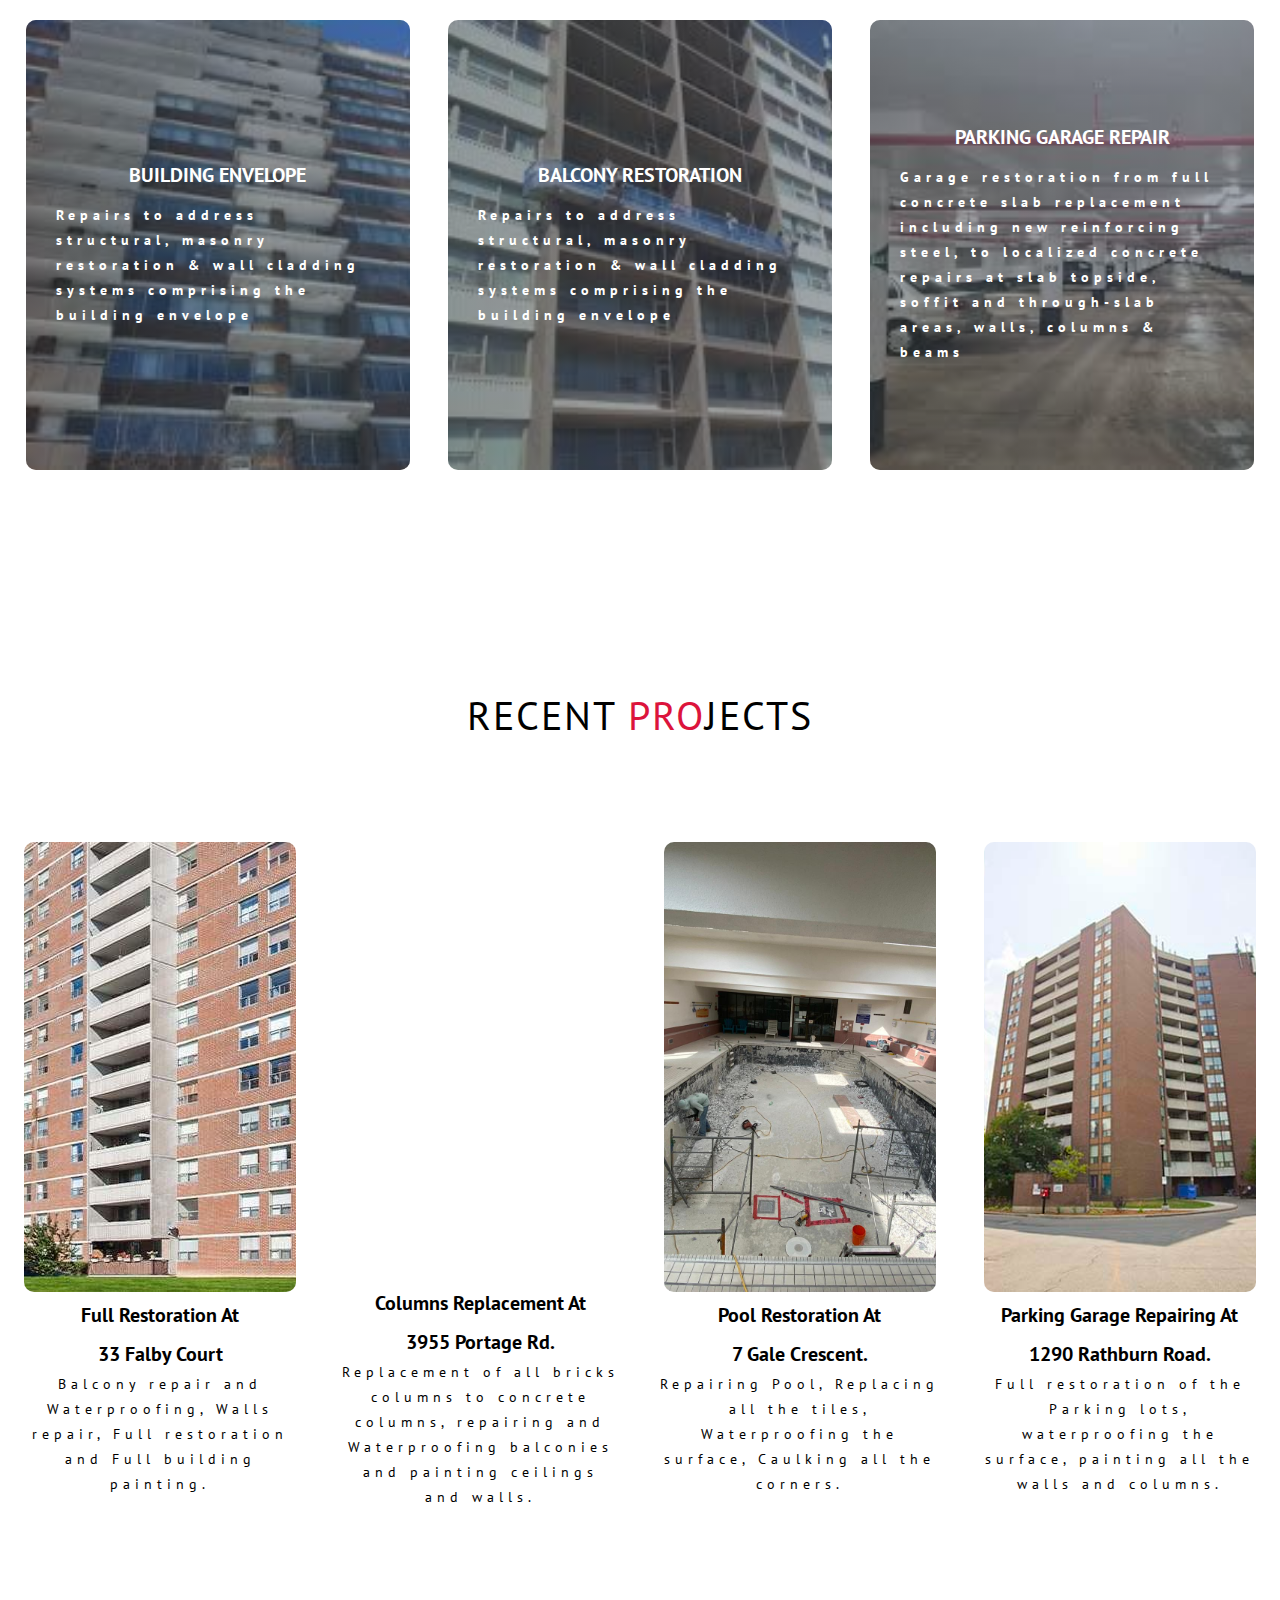
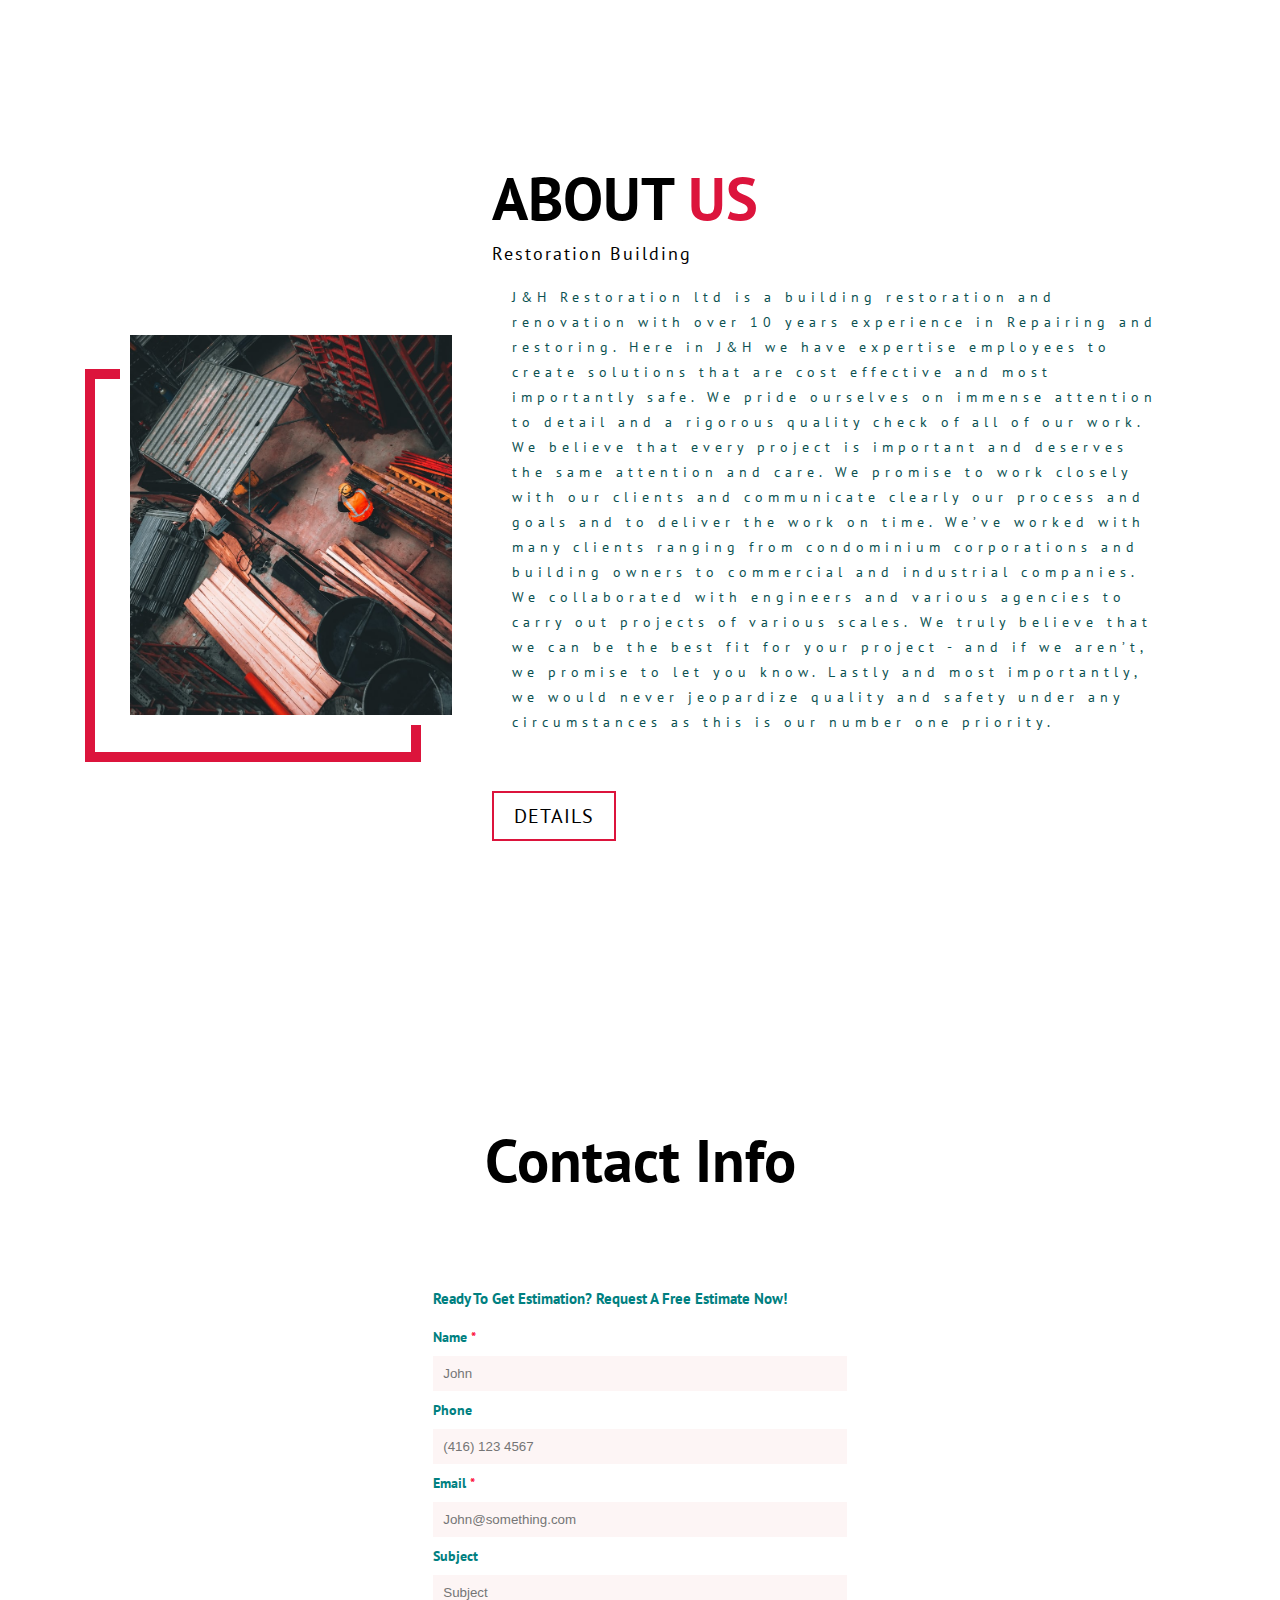
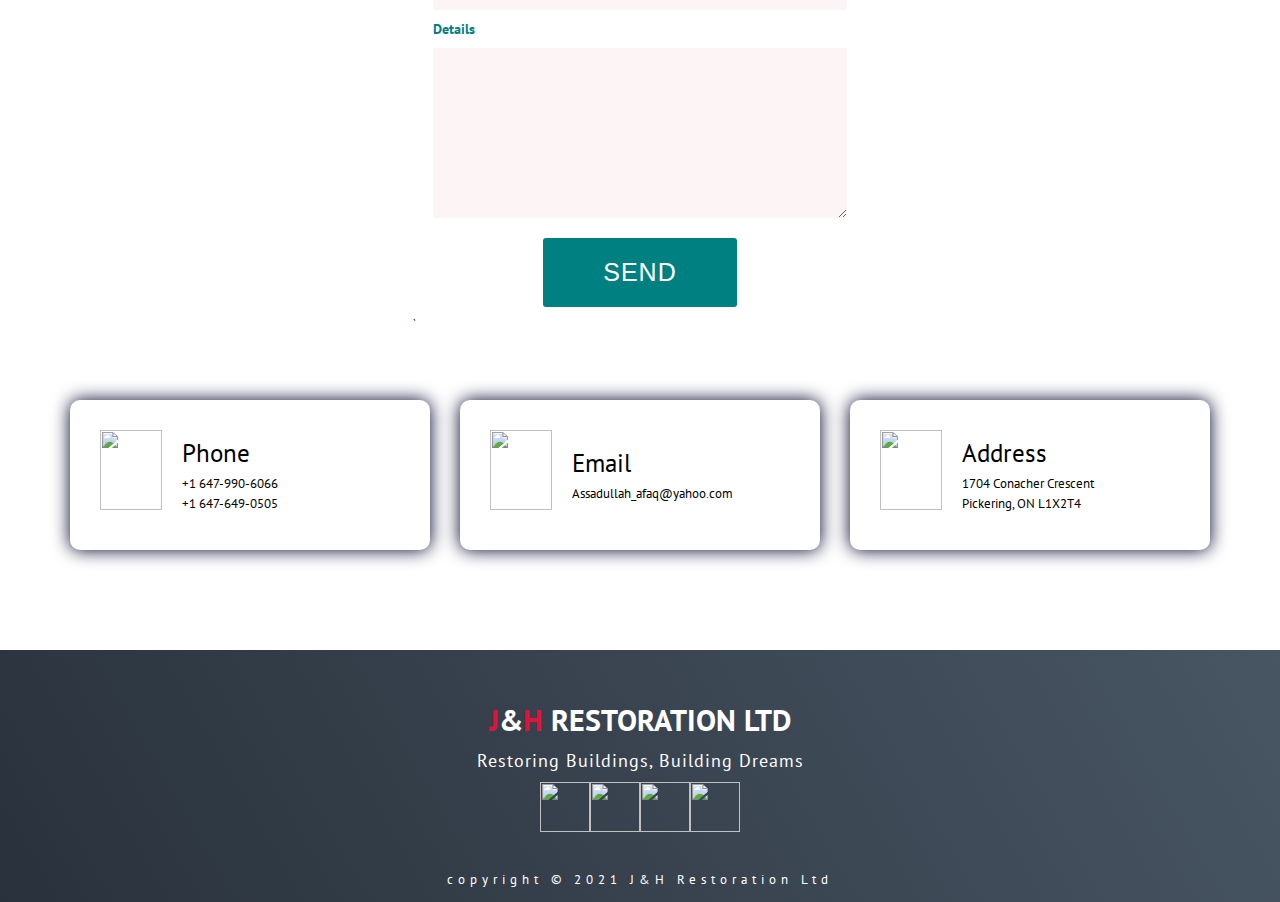
==== commit d6072f5f: "updated" ====
--- a/Construction_Company/index.html
+++ b/Construction_Company/index.html
@@ -45,7 +45,7 @@
           <h1>Welcome to <span></span></h1>
           <h1>J&H <span></span></h1>
           <h1>Restoration ltd <span></span></h1>
-          <a href="#services" type="button" class="cta">View our Project</a>
+          <a href="#projects" type="button" class="cta">View our Project</a>
         </div>
       </div>
     </section>
@@ -101,7 +101,60 @@
       </div>
     </section>
 
-    <!-- End of Hero Section -->
+    <!-- End of service Section -->
+
+    <!-- Project Section -->
+
+     <section id="services">
+      <div id="projects" class="services container">
+        <div class="service-top">
+          <h1 class="section-title">Recent<span> Pro</span>jects</h1>
+          <p></p>
+        </div>
+        <div class="service-bottom">
+
+        <div class="project_item">
+          <div id="project_item1" class="project-item">
+          </div>
+          <h1>Full Restoration At</h1>
+          <br>
+          <h1>33 Falby Court</h1>
+          <p>Balcony repair and Waterproofing, Walls repair, Full restoration and Full building painting.</p>
+        </div>
+
+        <div class="project_item">
+          <div id="project_item2" class="project-item">
+          </div>
+          <h1>Columns Replacement At</h1>
+          <br>
+          <h1>3955 Portage Rd.</h1>
+          <p>Replacement of all bricks columns to concrete columns, repairing and Waterproofing balconies and painting ceilings and walls. </p>
+        </div>
+
+        <div class="project_item">
+          <div id="project_item3" class="project-item">
+          </div>
+          <h1>Pool Restoration At</h1>
+          <br>
+          <h1>7 Gale Crescent.</h1>
+          <p>Repairing Pool, Replacing all the tiles, Waterproofing the surface, Caulking all the corners.</p>
+        </div>
+
+        <div class="project_item">
+          <div id="project_item4" class="project-item">
+          </div>
+          <h1>Parking Garage Repairing At</h1>
+          <br>
+          <h1>1290 Rathburn Road.</h1>
+          <p>Full restoration of the Parking lots, waterproofing the surface, painting all the walls and columns.</p>
+        </div>
+
+
+        </div>
+      </div>
+    </section>
+    
+    <!-- End of Project -->
 
     <!-- About Section  -->
     <section id="about">
@@ -112,7 +165,7 @@
           </div>
         </div>
         <div class="col-right">
-          <h1 class="section-title">ABOUT <span>US</span></h1>
+          <h1 class="section-title">ABOUT <span style="color: crimson;">US</span></h1>
           <h2>Restoration Building</h2>
           <p>
             J&H Restoration ltd is a building restoration and renovation with
@@ -151,7 +204,7 @@
           <form action="">
             <div class="form_item">
               <label for="name">Name <span>*</span></label>
-              <input type="text" id="name" placeholder="John" />
+              <input type="text" id="name" placeholder="John" required/>
             </div>
             <div class="form_item">
               <label for="name">Phone <span></span></label>
@@ -159,14 +212,14 @@
             </div>
             <div class="form_item">
               <label for="name">Email <span>*</span></label>
-              <input type="text" id="name" placeholder="John@something.com" />
-            </div>
-            <div class="form_item">
-              <label for="name">Subject <span>*</span></label>
+              <input type="text" id="name" placeholder="John@something.com" required/>
+            </div>
+            <div class="form_item">
+              <label for="name">Subject <span></span></label>
               <input type="text" id="name" placeholder="Subject" />
             </div>
             <div class="form_item">
-              <label for="note">Details <span>*</span></label>
+              <label for="note">Details <span></span></label>
               <textarea name="note" id="note" cols="25" rows="10"></textarea>
             </div>
             <button
--- a/Construction_Company/style.css
+++ b/Construction_Company/style.css
@@ -403,7 +403,6 @@
     bottom: 50%; */
     height: 50vh;
 
-
 }
 
 #services #service_item1{
@@ -777,6 +776,18 @@
         padding-left: 20px;
     }
 
+    /* project */
+
+    #services .service-bottom .project_item{
+        flex-basis: 45%;
+        margin: 2.5%;
+
+    }
+
+    
+
+    /* end of project */
+
 
 }
 
@@ -812,10 +823,23 @@
 
 
     #services .service-bottom .service-item{
+        flex-basis: 30%;
+        margin: 1.5%;
+    }
+
+
+    /* Project section */
+
+    #services .service-bottom .project_item{
         flex-basis: 22%;
         margin: 1.5%;
     }
 
+
+
+
+
+    /* End of Project section */
 
 
 
@@ -836,4 +860,58 @@
         opacity: 0;
         transform: scale(1.5);
     }
-}+}
+
+
+
+
+/* Project Section  */
+
+.project_item #project_item1{
+    background-image: url(images/building3.jpg);
+}
+
+.project_item #project_item2{
+    background-image: url(images/niagara1.JPG);
+}
+
+.project_item #project_item3{
+    background-image: url(images/pool.jpg);
+}
+
+.project_item #project_item4{
+    background-image: url(images/building5.jpg);
+}
+
+#services .project-item{
+    flex-basis: 80%;
+    display: flex;
+    align-items: center;
+    justify-content:center;
+    flex-direction: column;
+    padding: 30px;
+    border-radius: 10px;
+    background-size: cover;
+    background-position: center;
+    margin: 10px 5px;
+    position: relative;
+    z-index: 1;
+    overflow: hidden;
+    text-align: center;
+    /* top: 50%;
+    bottom: 50%; */
+    height: 50vh;
+}
+
+.project_item{
+    margin: 50px;
+}
+
+
+
+
+
+
+
+
+/* End of Project Section  */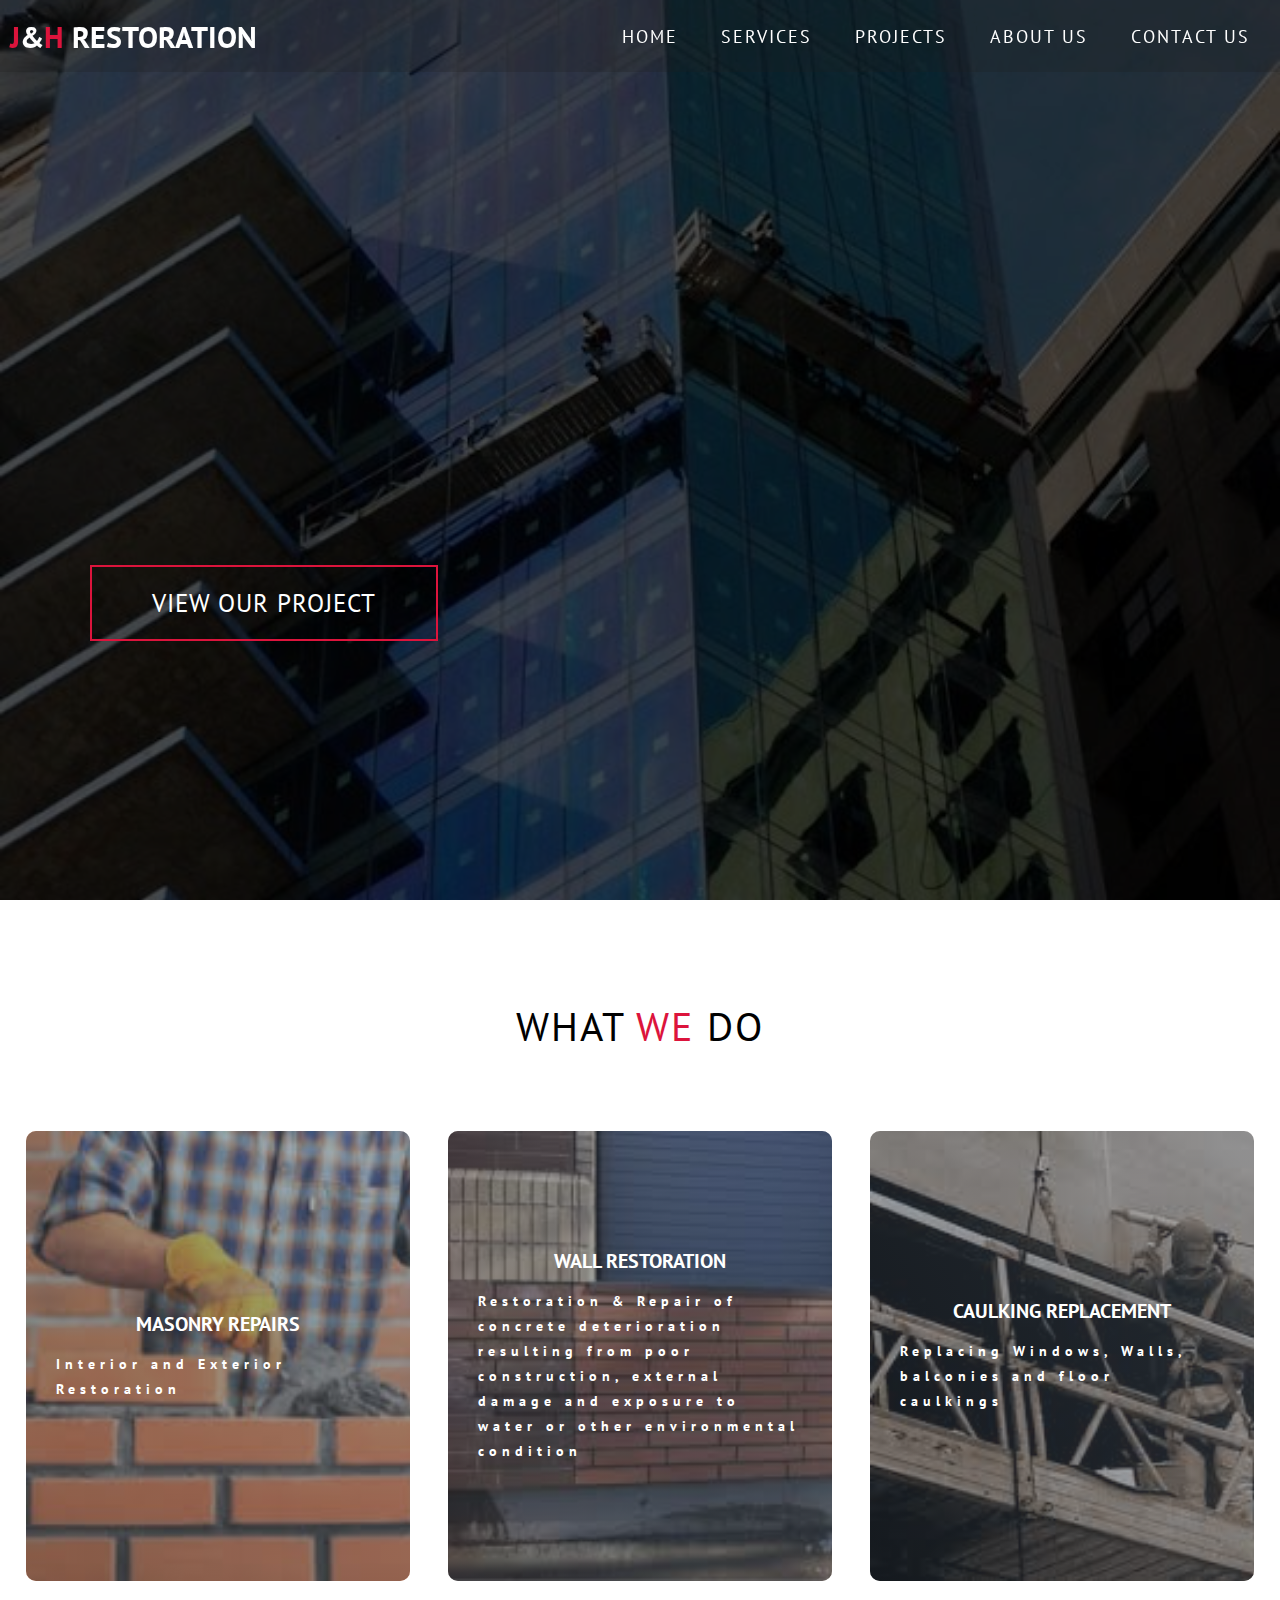
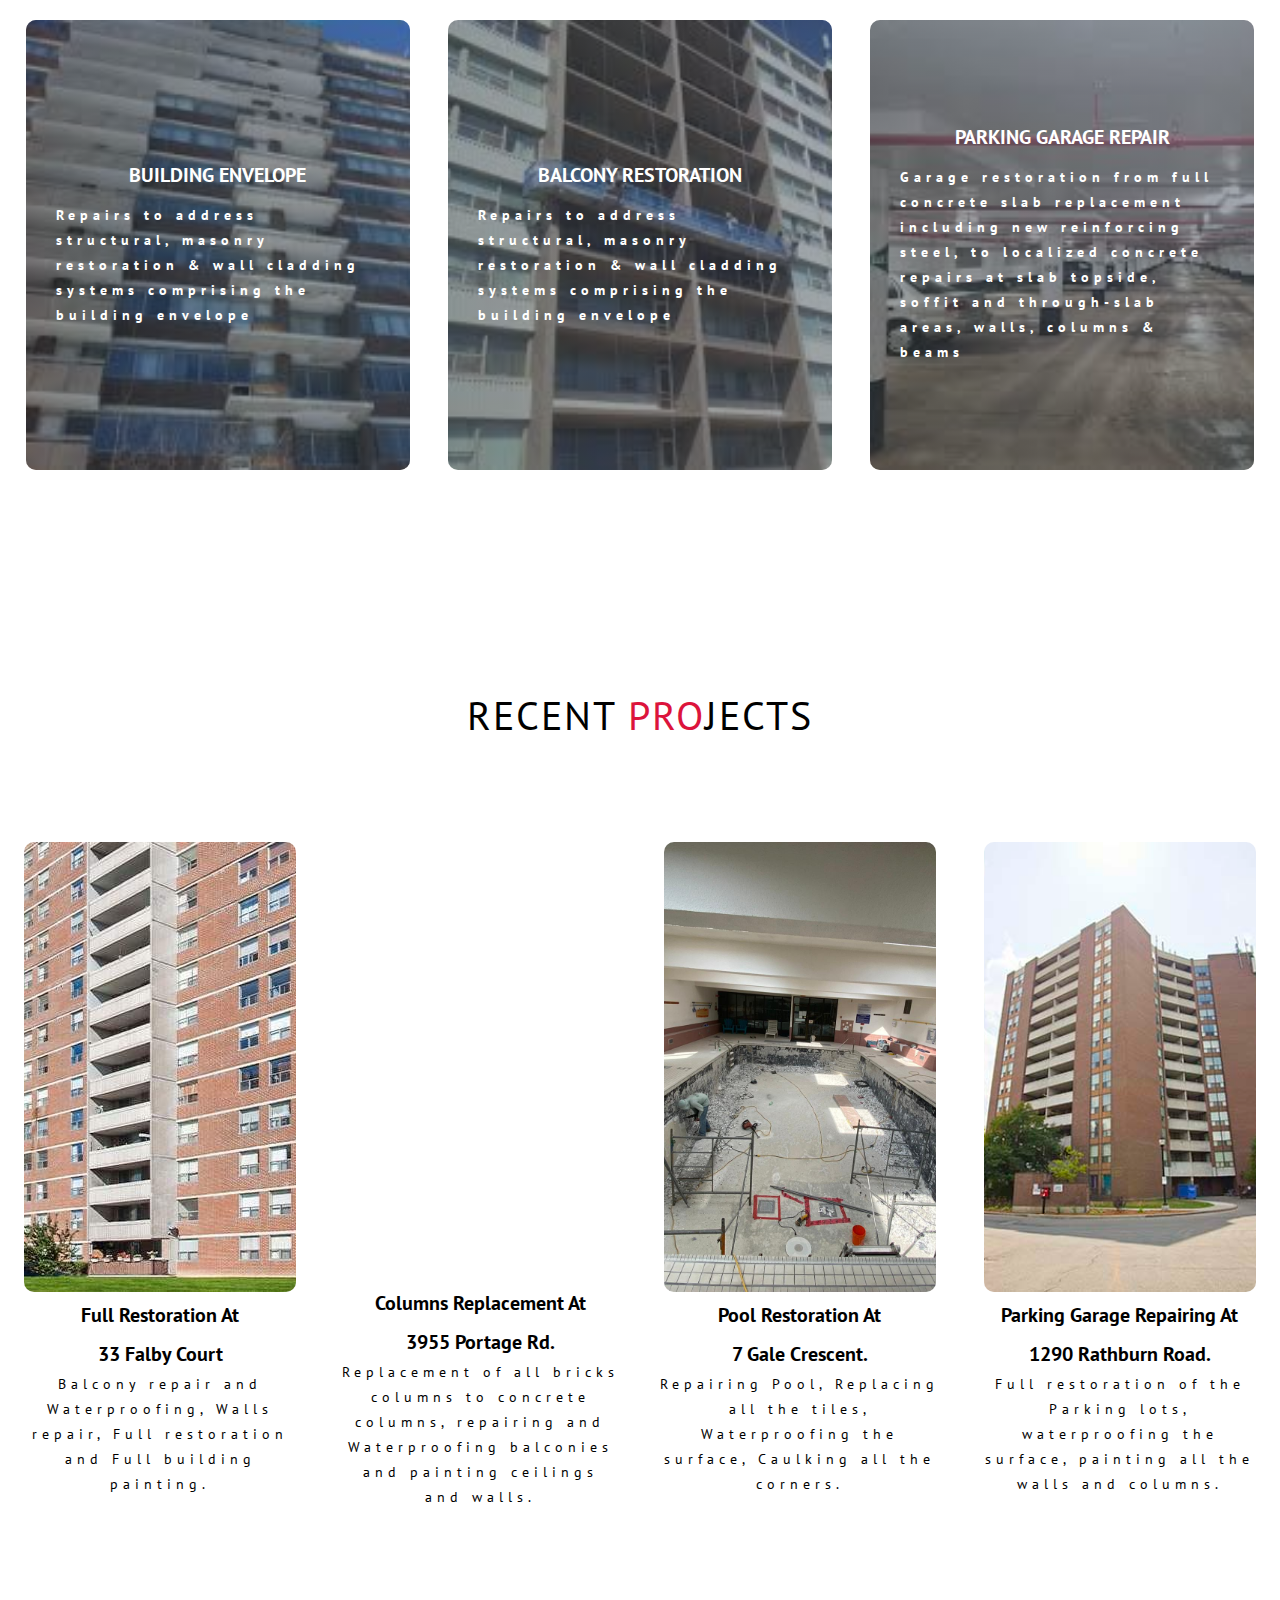
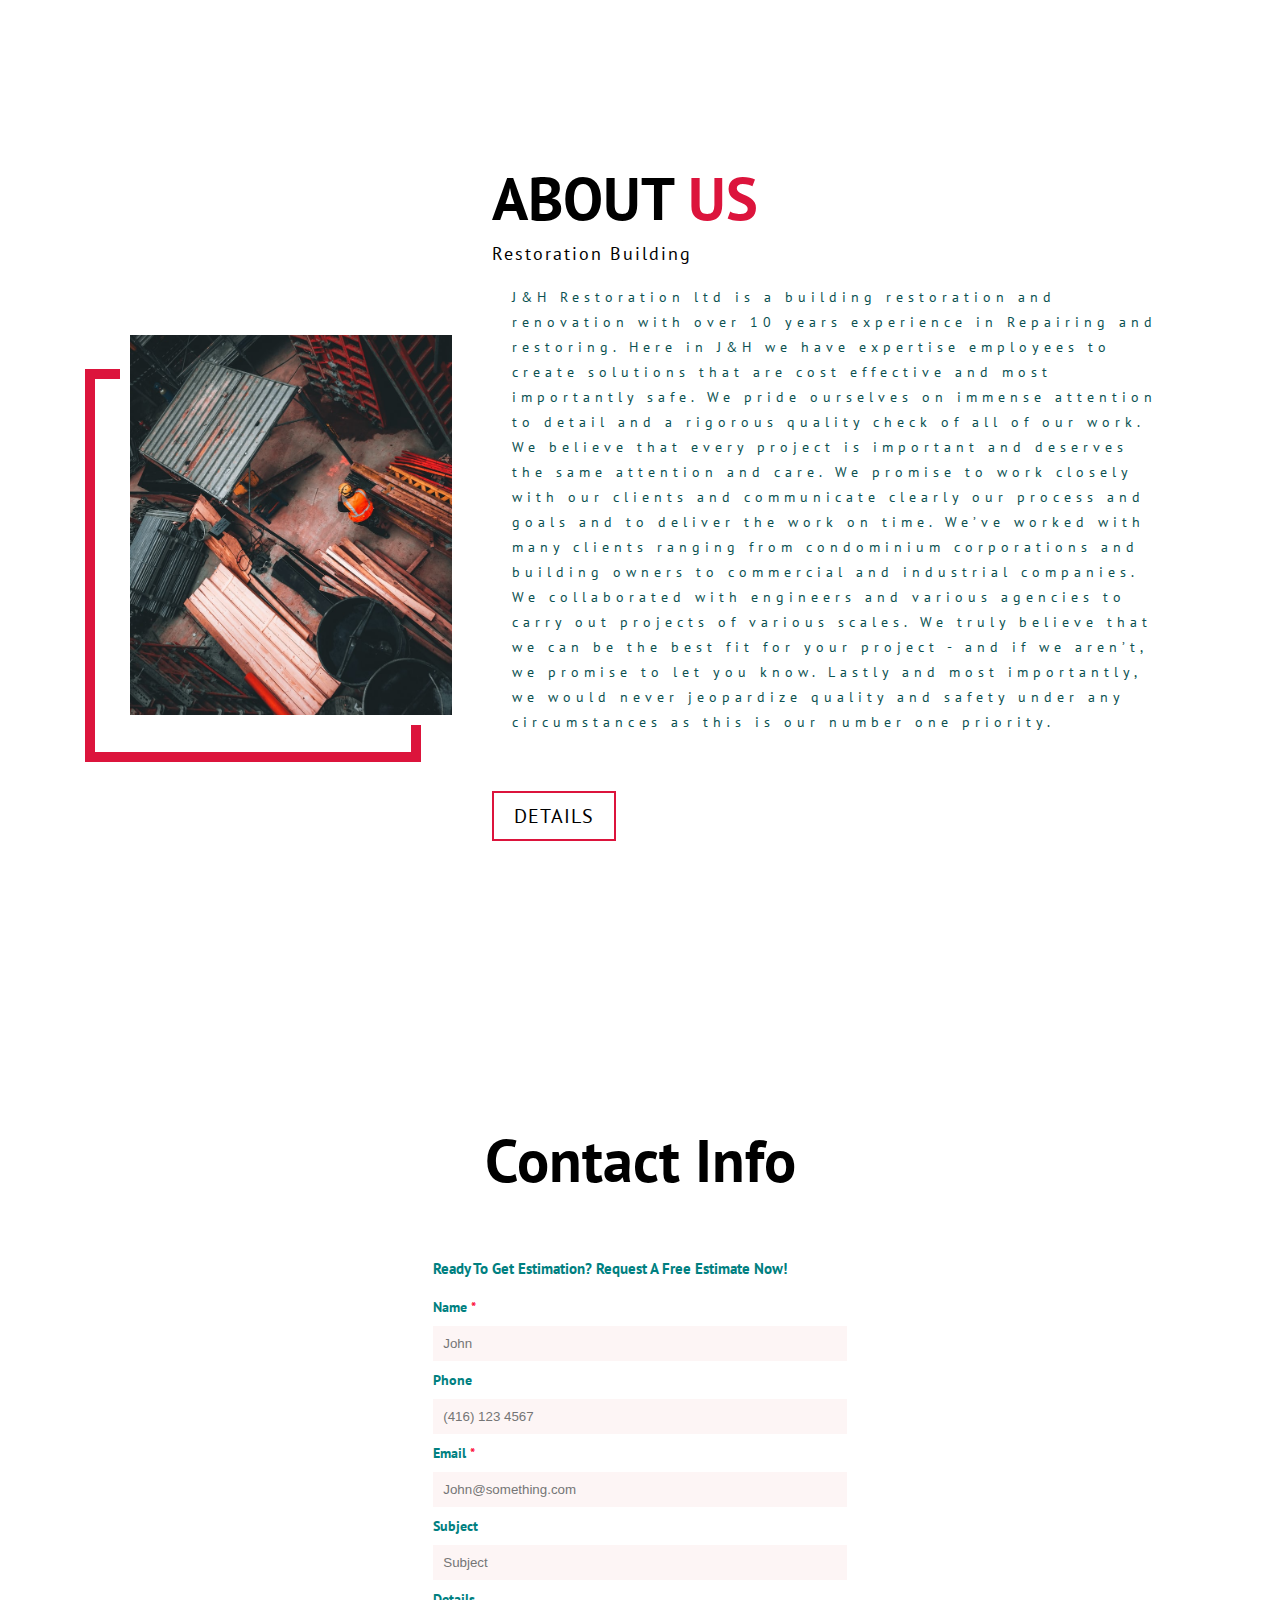
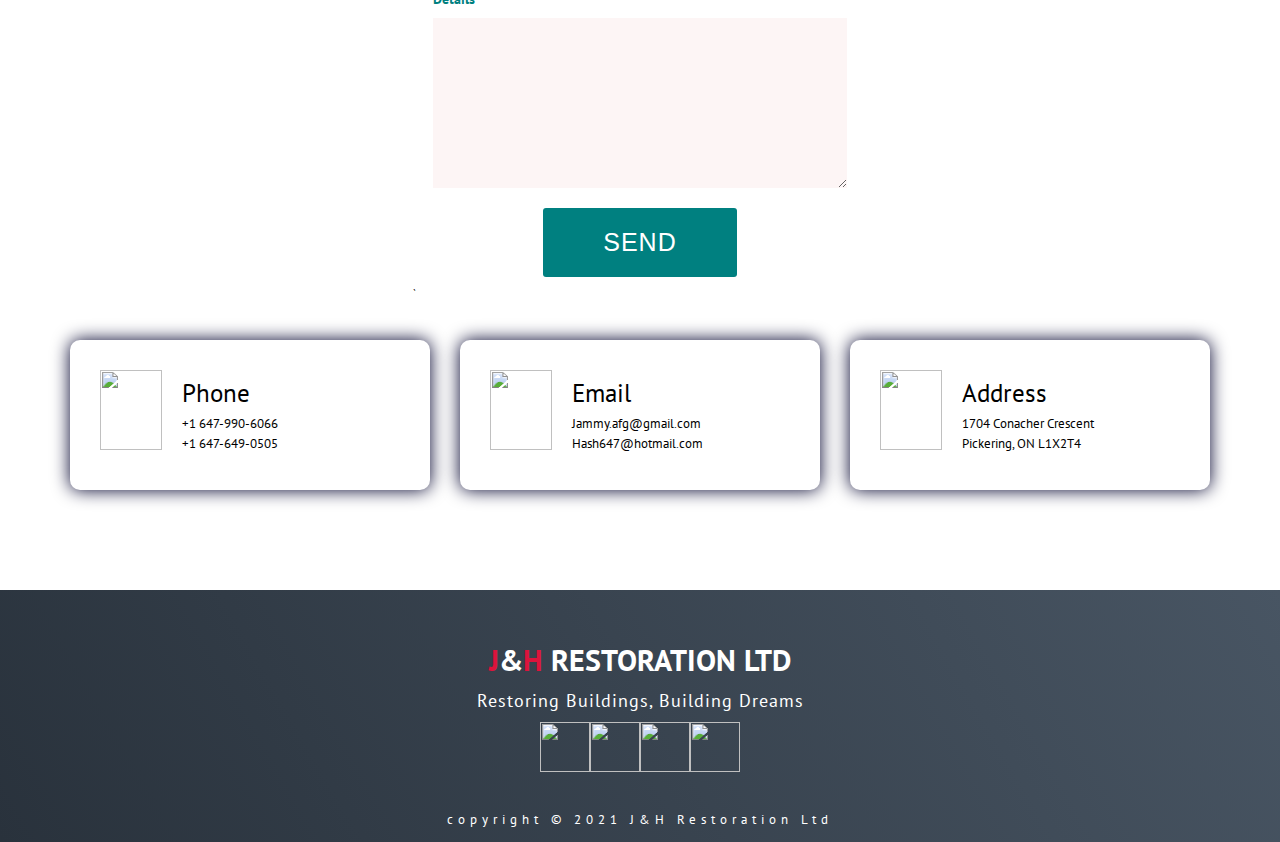
==== commit d8f2712f: "updated" ====
--- a/Construction_Company/index.html
+++ b/Construction_Company/index.html
@@ -2,8 +2,14 @@
 <html lang="en">
   <head>
     <meta charset="UTF-8" />
+    <meta property="og:site_name" content="J&H Building Restoration">
+    <meta property="og:title" content="J&H Building Restoration">
+    <meta property="og:url" content="https://www.">
+    <meta property="og:type" content="website">
+    <meta name="description" content="J&H Building Restoration is specialized in Masonry Repairing, Wall Restoration, Caulking Replacement, Balcony Restoration, Buildings Envelope, Parking Garage Repair. J & H Restoration is serving in Greater Toronto Area and many other regions of southern Ontario.">
+    <meta content="kewords">
     <meta name="viewport" content="width=device-width, initial-scale=1.0" />
-    <title>Asadullah Karimullah</title>
+    <title>J & H Building Restoration</title>
     <!-- Style Page -->
     <link rel="stylesheet" href="style.css" />
 
@@ -28,7 +34,8 @@
             <ul>
               <li><a href="#hero" data-after="HOME">Home</a></li>
               <li><a href="#services" data-after="SERVICE">Services</a></li>
-              <li><a href="#about" data-after="ABOUT">About</a></li>
+              <li><a href="#projects" data-after="projects">Projects</a></li>
+              <li><a href="#about" data-after="ABOUT">About us</a></li>
               <li><a href="#contact" data-after="CONTACT US">contact Us</a></li>
             </ul>
           </div>
@@ -253,7 +260,8 @@
             </div>
             <div class="contact-info">
               <h1>Email</h1>
-              <h2>Assadullah_afaq@yahoo.com</h2>
+              <h2>Jammy.afg@gmail.com</h2>
+              <h2>Hash647@hotmail.com</h2>
             </div>
           </div>
 
--- a/Construction_Company/style.css
+++ b/Construction_Company/style.css
@@ -586,7 +586,7 @@
 /* Contact Us */
 .contact_us{
     background-color: white;
-    margin: 70px;
+    margin: 40px;
 
 
 }
@@ -904,7 +904,7 @@
 }
 
 .project_item{
-    margin: 50px;
+    margin: 30px;
 }
 
 
